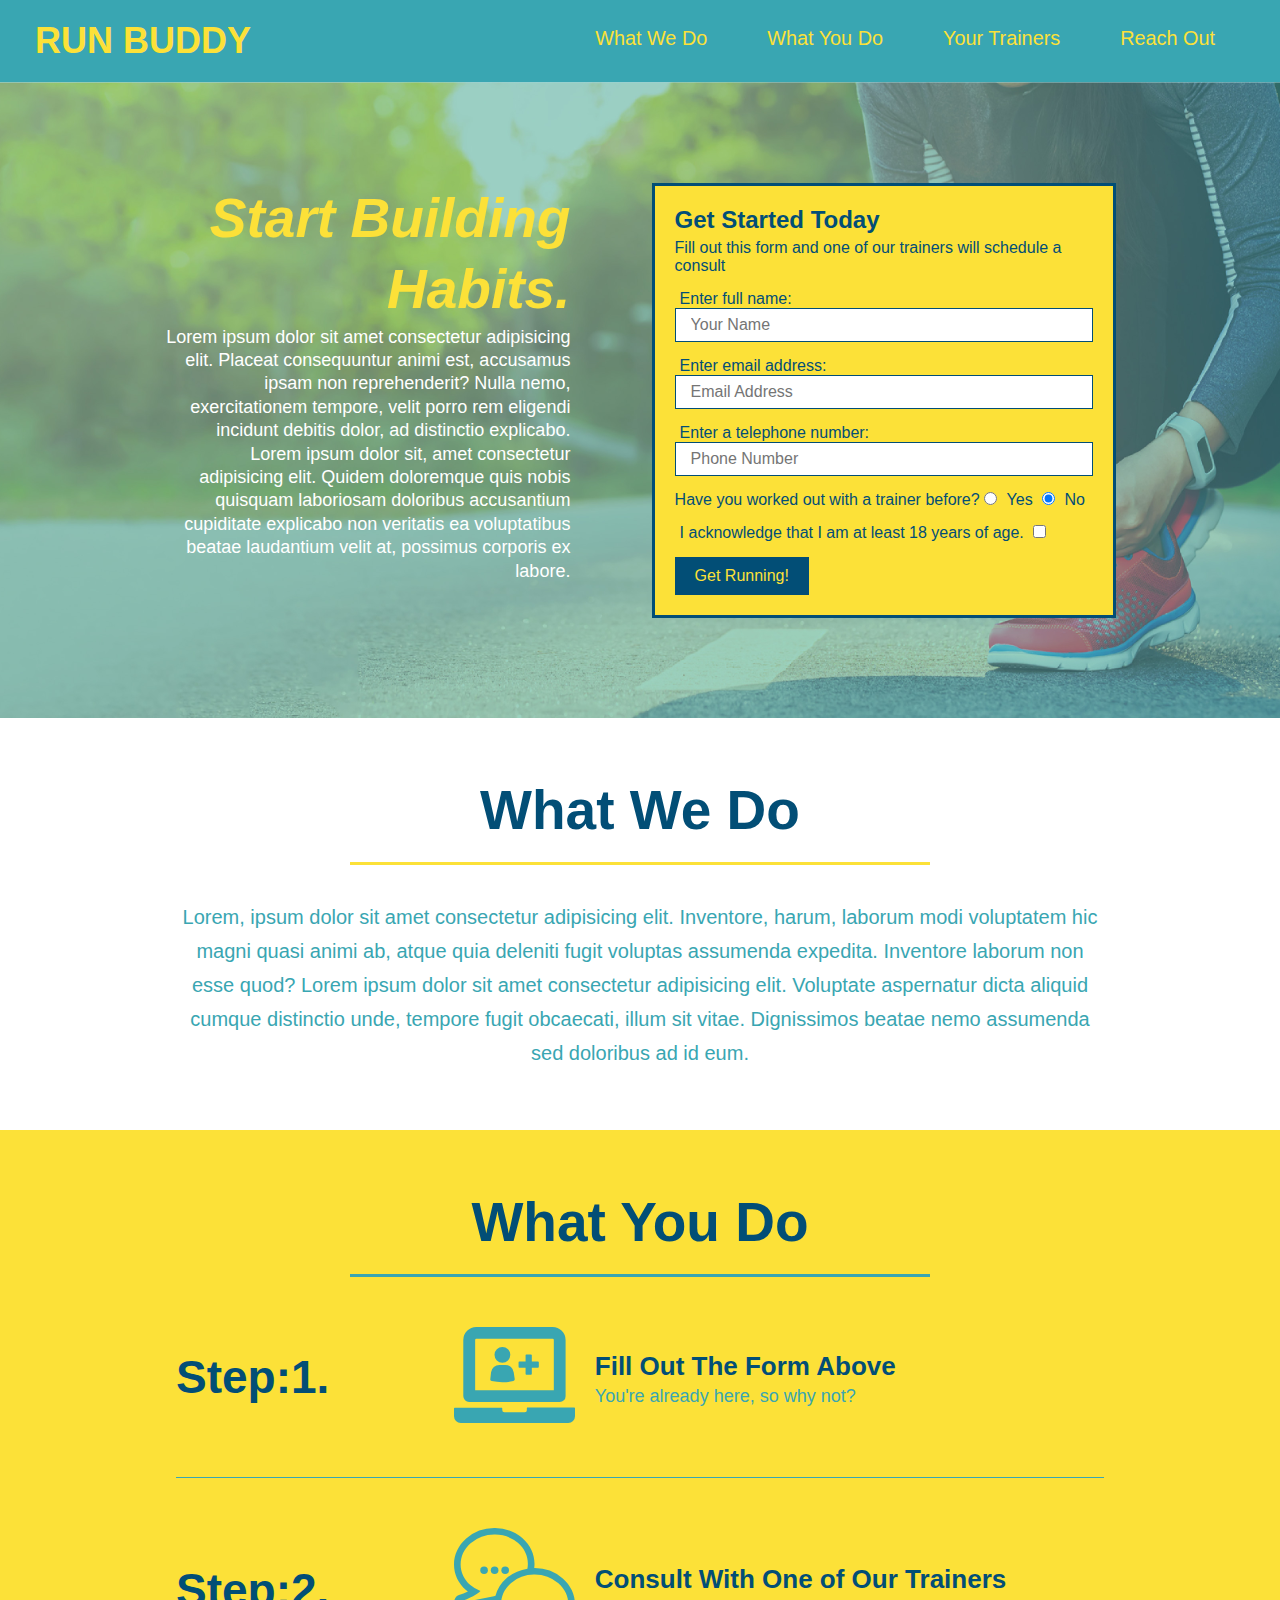
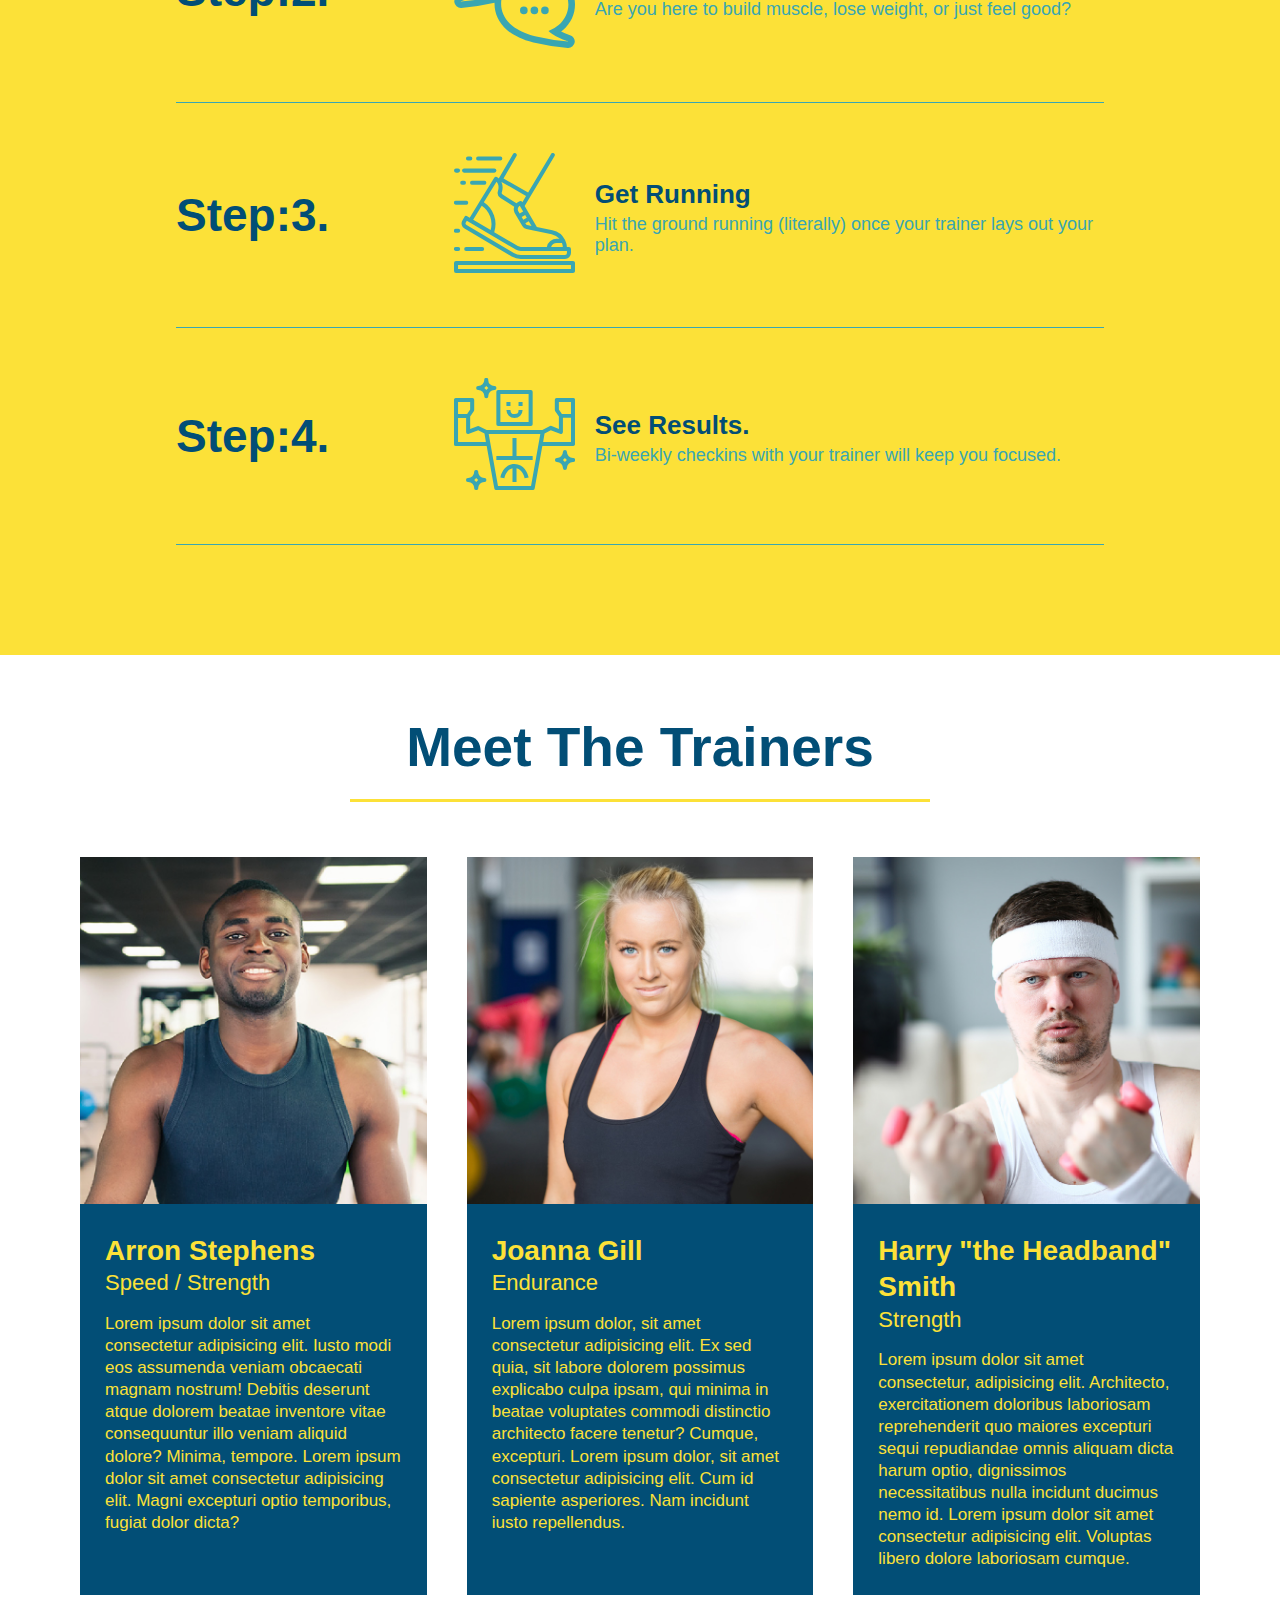
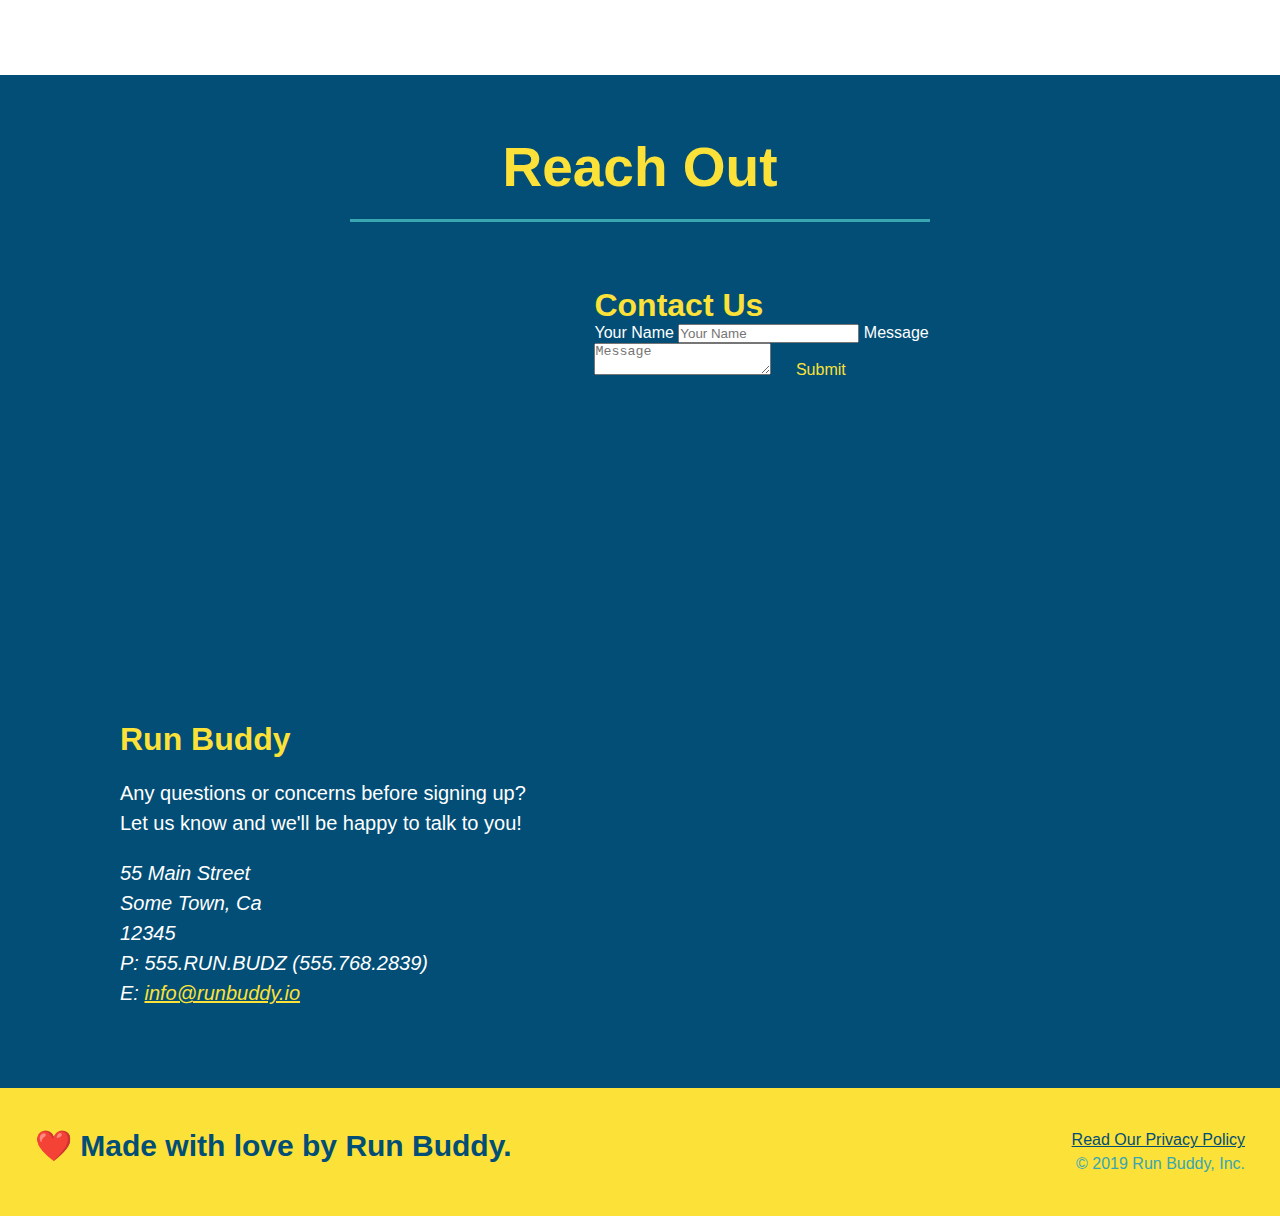
==== index.html @ 08db7b79 "added flexbox to trainers" ====
<!DOCTYPE html>
<html lang= "en">
    <head>
        <meta charset="UTF-8" />
        <title>Run Buddy</title>
        <link rel="stylesheet" href="./assets/css/style.css" />
    </head>
    <body>
        <!-- navigation -->
        <header>
            <h1>
                <!-- I had a / in the href below but it kept trying to access my windows C drive. Removing / stopped this behavior. Why? -->
                <a href="./">RUN BUDDY</a>
            </h1>
            <nav>
            <!--- Unordered list element-->
                <ul>
                <!-- List item element-->
                    <li>
                    <!-- Anchor element-->
                        <a href="#what-we-do">What We Do</a>
                    </li>
                    <li>
                        <a href="#what-you-do">What You Do</a>
                    </li>
                    <li>
                        <a href="#your-trainers">Your Trainers</a>
                    </li>
                    <li>
                        <a href="#reach-out">Reach Out</a>
                    </li>
                </ul>
            </nav>
        </header>
        
        <!-- hero/jumbotron -->
        <section class="hero">
            <div class="hero-cta">
                <h2>Start Building Habits.</h2>
                <p>
                    Lorem ipsum dolor sit amet consectetur adipisicing elit. Placeat consequuntur animi est, accusamus ipsam non reprehenderit? Nulla nemo, exercitationem tempore, velit porro rem eligendi incidunt debitis dolor, ad distinctio explicabo.
                    Lorem ipsum dolor sit, amet consectetur adipisicing elit. Quidem doloremque quis nobis quisquam laboriosam doloribus accusantium cupiditate explicabo non veritatis ea voluptatibus beatae laudantium velit at, possimus corporis ex labore.
                </p>
            </div>

            <div class="hero-form">
                <h3>Get Started Today</h3>
                <p>Fill out this form and one of our trainers will schedule a consult</p>
                <!--Add form element-->
                <form>
                    <label for="name">Enter full name:</label>
                    <input class="form-input" type="text" placeholder="Your Name" name="name" id="name" />
                    <label for="email">Enter email address:</label>
                    <input class="form-input" type="email" placeholder="Email Address" name="email" id="email" />
                    <label type="phone">Enter a telephone number:</label>
                    <input class="form-input" type="tel" placeholder="Phone Number" name="phone" id="phone" />
                    <p>
                        Have you worked out with a trainer before?
                        <input type="radio" id="trainer-yes" name="trainer-confirm" value="trainer-yes" />
                        <label for="trainer-yes">Yes</label>
                        <input type="radio" id="trainer-no" name="trainer-confirm" value="trainer-no" checked/>
                        <label for="trainer-no">No</label>
                    </p>
                    <p>
                        <label for="checkbox">
                        I acknowledge that I am at least 18 years of age.
                        </label>
                        <input type="checkbox" id="checkbox" name="age-confirm" />
                    </p>
                    <button type="submit">
                        Get Running!
                    </button>
                </form>
            </div>
        </section>

        <!-- "what we do" section -->
        <section id="what-we-do" class="intro">
            <div>
                <h2 class="section-title primary-border">What We Do</h2>
            </div>
            <div class="flex-row">
                <p>
                    Lorem, ipsum dolor sit amet consectetur adipisicing elit. Inventore, harum, laborum modi voluptatem hic magni quasi animi ab, atque quia deleniti fugit voluptas assumenda expedita. Inventore laborum non esse quod? Lorem ipsum dolor sit amet consectetur adipisicing elit. Voluptate aspernatur dicta aliquid cumque distinctio unde, tempore fugit obcaecati, illum sit vitae. Dignissimos beatae nemo assumenda sed doloribus ad id eum.
                </p>
            </div>
        </section>
        
        <!-- "what you do" section -->
        <section id="what-you-do" class="steps">
            <div>
                <h2 class="section-title secondary-border">What You Do</h2>
            </div>           
            <div class="step">
                <h3>Step:1.</h3>
                <div class="step-info">
                    <div class="step-img">
                        <img src="./assets/images/step-1.svg" alt="" />
                    </div>
                    <div class="step-text">
                        <h4>Fill Out The Form Above</h4>
                        <p>You're already here, so why not?</p>
                    </div>
                </div>
            </div>

            <div class="step">
                <h3>Step:2.</h3>
                <div class="step-info">
                    <div class="step-img">
                        <img src="./assets/images/step-2.svg" alt="" />
                    </div>
                    <div class="step-text">
                        <h4>Consult With One of Our Trainers</h4>
                        <p>Are you here to build muscle, lose weight, or just feel good?</p>
                    </div>
                </div>
            </div>

            <div class="step">
                <h3>Step:3.</h3>
                <div class="step-info">
                    <div class="step-img">
                        <img src="./assets/images/step-3.svg" alt="" />
                    </div>
                    <div class="step-text">
                        <h4>Get Running</h4>
                        <p>Hit the ground running (literally) once your trainer lays out your plan.</p>
                    </div>
                </div>
            </div>
      
            <div class="step">
                <h3>Step:4.</h3>
                <div class="step-info">
                    <div class="step-img">
                        <img src="./assets/images/step-4.svg" alt="" />
                    </div>
                    <div class="step-text">
                        <h4>See Results.</h4>
                        <p>Bi-weekly checkins with your trainer will keep you focused.</p>
                    </div>
                </div>
            </div>
        </section>
        
        <!-- "meet the trainers" section -->
        <section id="your-trainers" >
            <div> 
                <h2 class="section-title primary-border">Meet The Trainers</h2>
            </div>
            <div class="trainers">
                <article class="trainer">
                    <img src="./assets/images/trainer-1.jpg" alt="Arron Stephens in his workout clothes. ready to pump iron" />
                    <div class="trainer-bio">
                        <h3 class="trainer-name">Arron Stephens</h3>
                        <h4 class="trainer-role">Speed / Strength</h4>
                        <p>
                            Lorem ipsum dolor sit amet consectetur adipisicing elit. Iusto modi eos assumenda veniam obcaecati magnam nostrum! Debitis deserunt atque dolorem beatae inventore vitae consequuntur illo veniam aliquid dolore? Minima, tempore. Lorem ipsum dolor sit amet consectetur adipisicing elit. Magni excepturi optio temporibus, fugiat dolor dicta?
                        </p>
                    </div>
                </article>
            
                <article class="trainer">
                    <img src= "./assets/images/trainer-2.jpg" alt="Joanna Gill cooling off after a workout." />
                    <div class="trainer-bio">
                        <h3 class="trainer-name">Joanna Gill</h3>
                        <h4 class="trainer-role">Endurance</h4>
                        <p>
                            Lorem ipsum dolor, sit amet consectetur adipisicing elit. Ex sed quia, sit labore dolorem possimus explicabo culpa ipsam, qui minima in beatae voluptates commodi distinctio architecto facere tenetur? Cumque, excepturi. Lorem ipsum dolor, sit amet consectetur adipisicing elit. Cum id sapiente asperiores. Nam incidunt iusto repellendus.
                        </p>             
                    </div>
                </article>

                <article class="trainer">
                    <img src="./assets/images/trainer-3.jpg" alt="Harry Smith wearing a headband and lifting comically small pink weights." />
                    <div class="trainer-bio">
                        <h3 class="trainer-name">Harry "the Headband" Smith</h3>
                        <h4 class="trainer-role">Strength</h4>
                        <p>
                            Lorem ipsum dolor sit amet consectetur, adipisicing elit. Architecto, exercitationem doloribus laboriosam reprehenderit quo maiores excepturi sequi repudiandae omnis aliquam dicta harum optio, dignissimos necessitatibus nulla incidunt ducimus nemo id. Lorem ipsum dolor sit amet consectetur adipisicing elit. Voluptas libero dolore laboriosam cumque.
                        </p>
                    </div>
                </article>
            </div>    
        </section>

        <!-- "reach out" section -->
        <section id="reach-out" class="contact">
            <div>
                <h2 class="section-title secondary-border">Reach Out</h2>
            </div>
            <div class="contact-info">
                <div>
                    <iframe 
                    src="https://www.google.com/maps/embed?pb=!1m18!1m12!1m3!1d3592.0976687728817!2d-111.89330320454968!3d41.736127541942!2m3!1f0!2f0!3f0!3m2!1i1024!2i768!4f13.1!3m3!1m2!1s0x87548731c8ba3a3d%3A0x52655512a7832702!2sCache%20Humane%20Society!5e0!3m2!1sen!2sus!4v1588255339265!5m2!1sen!2sus" 
                    frameborder="0" 
                    style="border:0;" 
                    allowfullscreen="" 
                    aria-hidden="false" 
                    tabindex="0"
                    >
                    </iframe>
                </div>
                <div class="contact-form">
                    <h3>Contact Us</h3>
                    <form>
                        <label for="contact-name">Your Name</label>
                        <input type="text" id="contact-name" placeholder="Your Name" />

                        <!--TUse a textarea instead of input for large text input fields.-->
                        <label for="contact-message">Message</label>
                        <textarea id="contact-message" placeholder="Message"></textarea>

                        <button type="submit">Submit</button>
                    </form>
                </div>
                <div>
                    <h3>Run Buddy</h3>
                    <p>
                        Any questions or concerns before signing up? 
                    <br />
                        Let us know and we'll be happy to talk to you!
                    </p>
                    <address>
                        55 Main Street <br/>
                        Some Town, Ca <br/>
                        12345 <br/>
                        P: 555.RUN.BUDZ (555.768.2839) <br/>
                        E: <a href="mailto:info@runbuddy.io">info@runbuddy.io</a>
                    </address>
                </div> 
            </div>
        </section>
         
        <!-- footer-->
        <footer>
            <h2>❤️ Made with love by Run Buddy.</h2>
            <div>
                <a href="./privacy-policy.html">Read Our Privacy Policy</a><br />
                &copy; 2019 Run Buddy, Inc.
            </div>
        </footer>
    
    </body>
</html>
---- assets/css/style.css ----
/* *=universal selector. It affects all elements on the page */
* {
    margin: 0;
    padding: 0;
    box-sizing: border-box;
}

body {
    color: #39a6b2;
    font-family: Helvetica, Arial, sans-serif;
  }

/* apply styles to <header>*/
/*21 & 33 were replaced by 18-20 to create a flexbox.*/
  header {
    padding: 20px 35px;
    background-color: #39a6b2;
    display: flex;
    justify-content: space-between;
    flex-wrap: wrap;
}

/*removed display:inline from here*/
header h1 {
    font-weight: bold;
    font-size: 36px;
    color: #fce138;
    margin:0; 
}

header a {
    text-decoration: none;
    color: #fce138;
}
/*removed float:right from here*/
header nav {
    margin: 7px 0;
}

/* Another flex box*/
header nav ul {
    display: flex;
    flex-wrap: wrap;
    justify-content: space-between;
    align-items: center;
    list-style: none;
}

header nav ul li a {
    margin: 0 30px;
    font-weight: lighter;
    font-size: 1.55vw;
}

footer {
    background: #fce138;
    width: 100%;
    padding: 40px 35px;
    display: flex;
    justify-content: space-between;
    flex-wrap: wrap;
}

footer h2 {
    
    color: #024e76;
    font-size: 30px;
    margin: 0;
}

footer div {
    
    line-height: 1.5;
    text-align: right;
}

footer a {
    color: #024e76;
}

section {
    padding: 60px;
}

/* Hero Style Start */
.hero {
    background-image: url("../images/hero-bg.jpg");
    background-size: cover;
    background-position: center;
    display: flex;
    justify-content: center;
    flex-wrap: wrap;
}

/* Hero Style End */
.hero-form {
    background-color: #fce138;
    color: #024e76;
    padding: 20px;
    border: solid 3px #024e76;
    width: 40%;
    margin: 3.5%;   
}

.hero-cta {
    width: 35%;
    text-align: right;
    margin: 3.5%;
    color: #fff;
    font-size: 18px;
    line-height: 1.3;
}
.hero-cta h2 {
    font-style: italic;
    font-size: 55px;
    color: #fce138;
}

.hero-form h3 {
    font-size: 24px;
    margin: 0;
}

.hero-form p {
    margin:5px 0 15px 0;
}

.form-input {
    font-size:16px;
    border: 1px solid #024e76;
    display: block;
    padding: 7px 15px;
    color: #024e76;
    width: 100%;
    margin-bottom: 15px;
}

.hero-form label {
    margin: 0 5px;
}

button {
    background-color: #024e76;
    color:#fce138;
    border: none;
    font-size: 16px;
    padding: 10px 20px;
}

.intro h2 {
    font-size: 55px;
    color: #024e76;
    margin-bottom: 35px;
    padding: 0 100px 20px 100px;
    border-bottom: 3px solid;
    border-color:#fce138;
}

.intro p {
    line-height: 1.7;
    color: #39a6b2;
    width: 80%;
    font-size: 20px;
}

.intro p {
    /* this gives top & bottom margins of 0 and auto lets the browser calculate the margins for us */
    margin: 0 auto;
    text-align: center;
}

.steps {
    background-color:#fce138;
    }

.section-title {
    font-size: 55px;
    color: #024e76;
    border-bottom: 3px solid;
    padding-bottom: 20px;
    text-align: center;
    margin: 0 auto 35px auto;
    width: 50%;
}

.primary-border {
    border-color: #fce138;
}

.secondary-border {
    border-color: #39a6b2;
}

.steps {
    margin-bottom: 80 px;
}

.step {
    margin: 50px auto;
    padding-bottom: 50px;
    width: 80%;
    border-bottom: 1px solid #39a6b2;
    display: flex;
    flex-wrap: wrap;
    align-items: center;
    justify-content: space-between;
}

.step-info {
    flex: 2 70%;
    display: flex;
    flex-wrap: wrap;
    align-items: center;
}

.step-img {
    flex: 1 12%;
    margin-right: 20px;
}

.step-img img {
    max-width: 100%;
}

.step-text {
    flex: 12;
}
.step h3 {
    color: #024e76;
    font-size: 46px;
    flex: 1 30%;
}

.step-text p {
    color: #39a6b2;
    font-size: 18px;
}

.step-text h4 {
    font-size: 26px;
    line-height: 1.5;
    color: #024e76;
}

.trainers {
    width: 100%;
    margin: 0 auto;
    display: flex;
    flex-wrap: wrap;
    justify-content: space-around; 
}

.trainer {
    margin: 20px;
    background: #024e76;
    color: #fce138;
    flex: 1;
    
}

.trainer img {
    width: 100%;
}

.trainer-bio {
    padding: 25px;
    line-height: 1.3;
}

.text-left {
    text-align: left;
}

.text-right {
    text-align:right;
}

.flex-row {
    display: flex;
}

.trainer-bio h3 {
    font-size:28px;
}

.trainer-bio h4 {
    font-weight: lighter;
    font-size: 22px;
    margin-bottom: 15px;
}

.trainer-bio p {
    font-size: 17px;
    
}

.contact {
    
    background-color: #024e76;
}

.contact h2 {
    color: #fce138;
}

.contact-info iframe {
    width: 400px;
    height: 400px;
}

.contact-info div {
    width: 410px;
    display: inline-block;
    vertical-align: top;
    text-align: left;
    margin: 30px 0 0 60px;
    color: white;
}

.contact-info h3 {
    color: #fce138;
    font-size: 32px;
}

.contact-info address, .contact-info p {
    line-height: 1.5;
    font-size: 20px;
    margin: 20px 0;
    font-size: normal;

}
.contact-info a {
    color: #fce138;
}
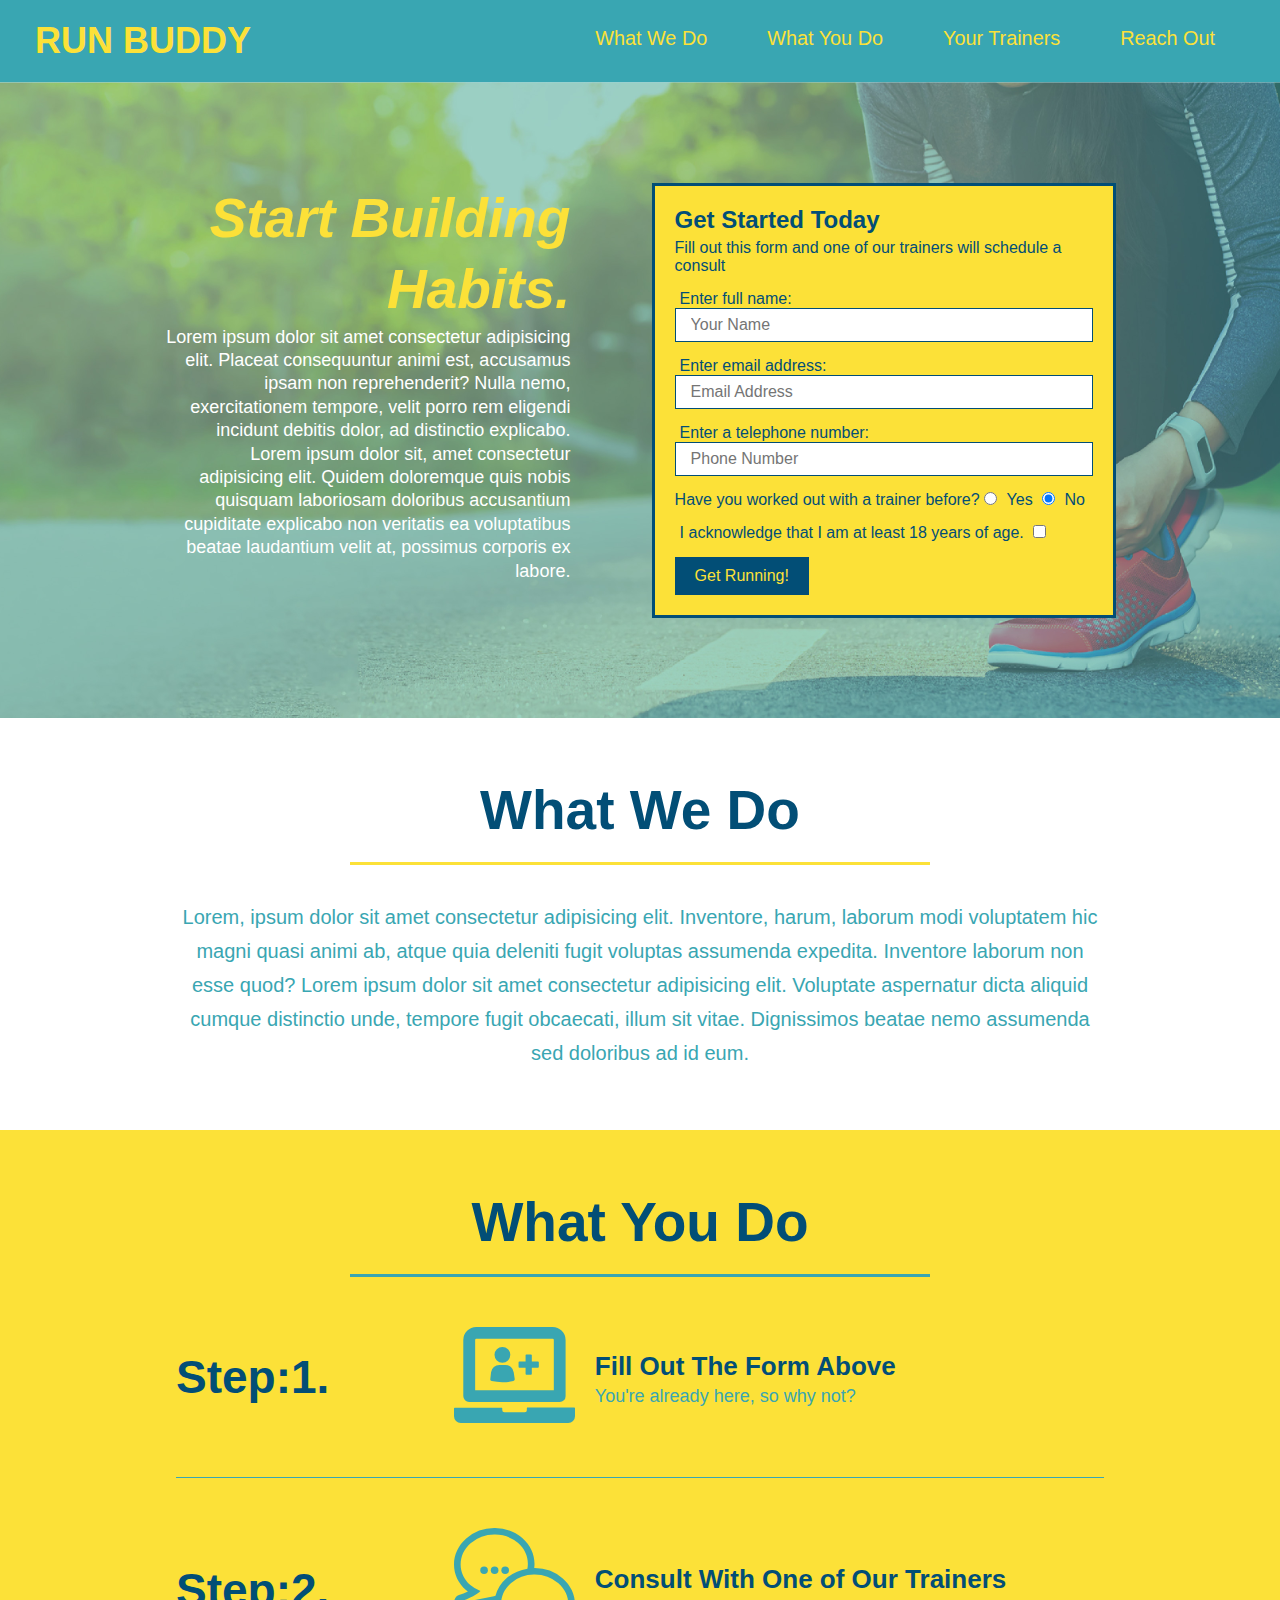
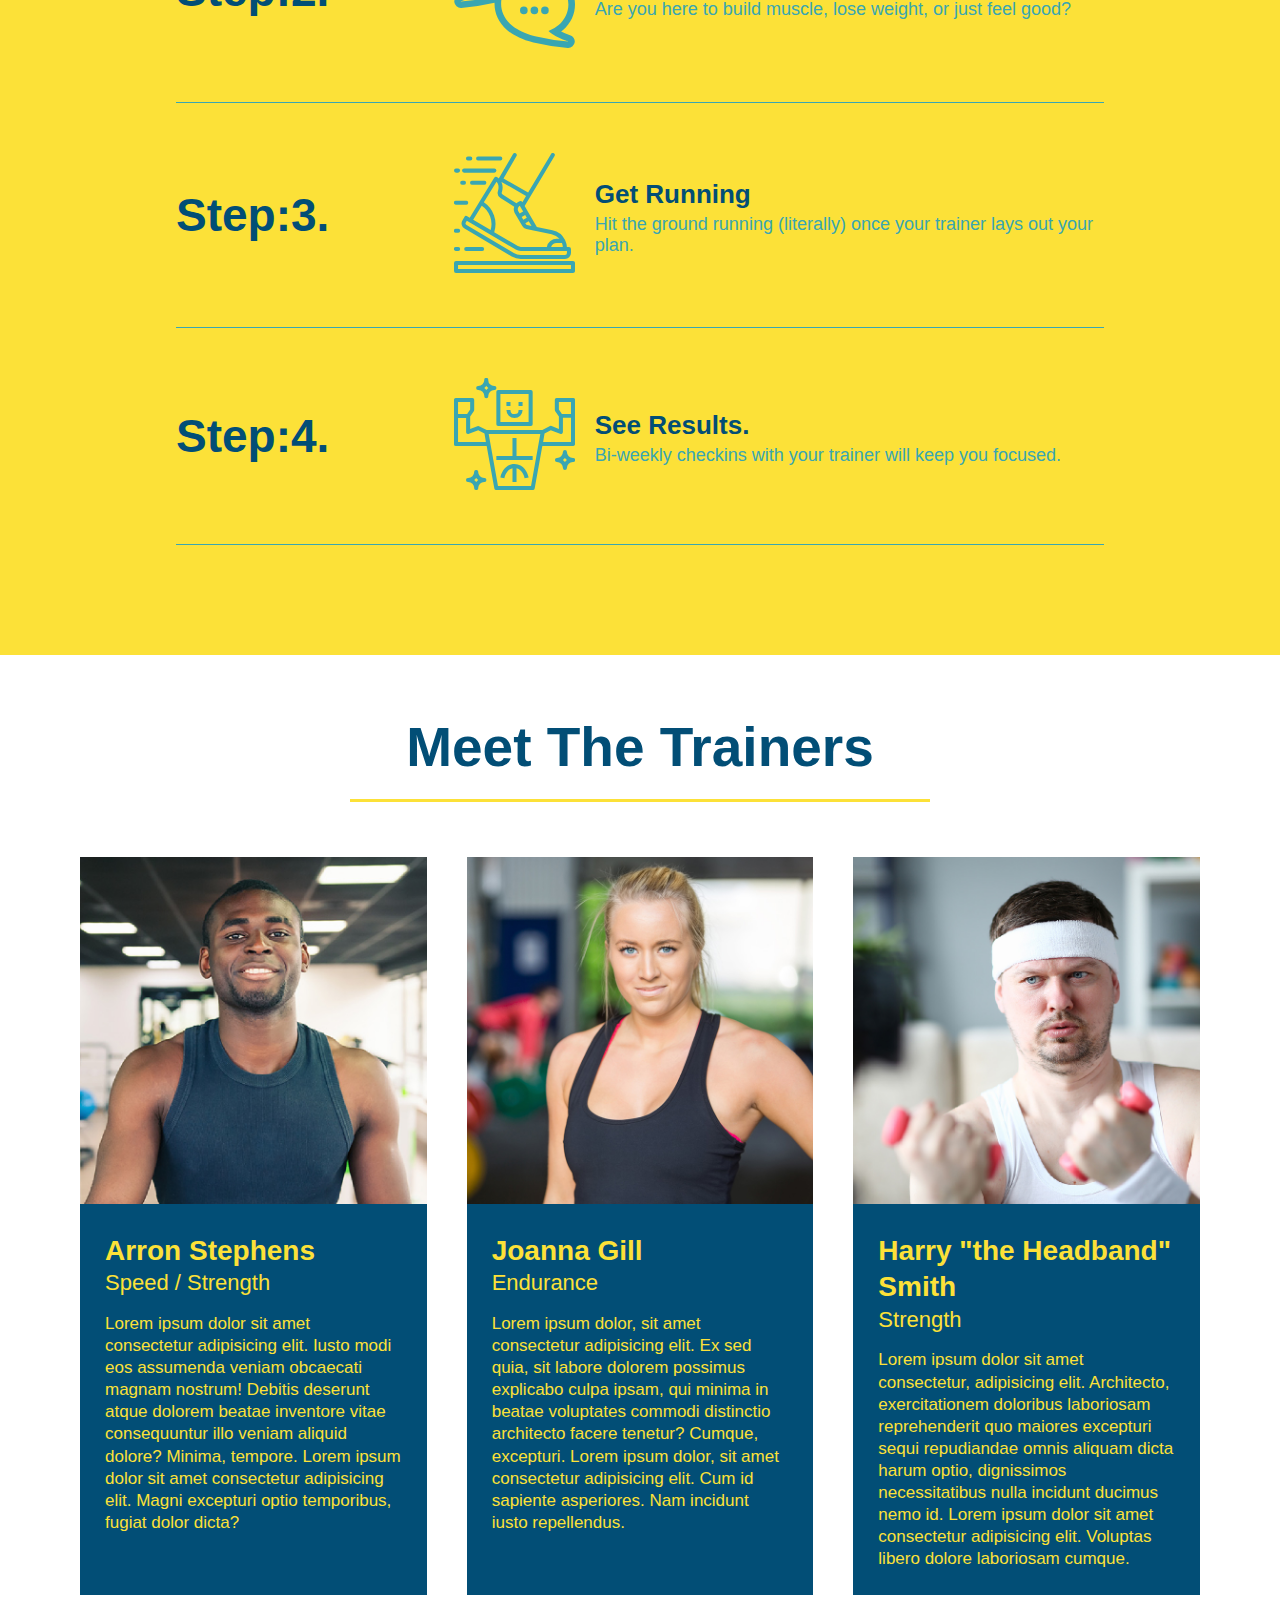
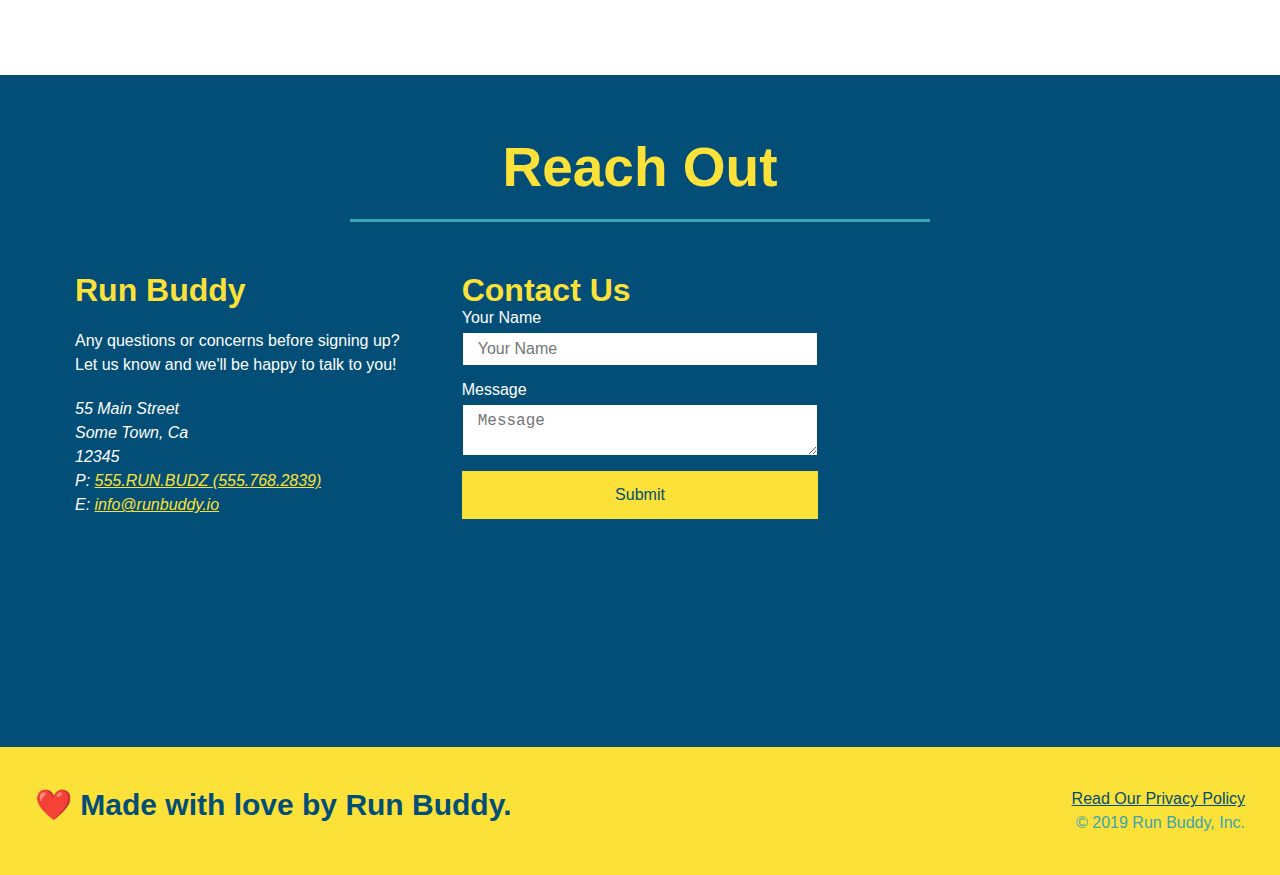
==== commit 65245dbc: "added flexbox to contact" ====
--- a/index.html
+++ b/index.html
@@ -192,44 +192,48 @@
             </div>
             <div class="contact-info">
                 <div>
-                    <iframe 
-                    src="https://www.google.com/maps/embed?pb=!1m18!1m12!1m3!1d3592.0976687728817!2d-111.89330320454968!3d41.736127541942!2m3!1f0!2f0!3f0!3m2!1i1024!2i768!4f13.1!3m3!1m2!1s0x87548731c8ba3a3d%3A0x52655512a7832702!2sCache%20Humane%20Society!5e0!3m2!1sen!2sus!4v1588255339265!5m2!1sen!2sus" 
-                    frameborder="0" 
-                    style="border:0;" 
-                    allowfullscreen="" 
-                    aria-hidden="false" 
-                    tabindex="0"
-                    >
-                    </iframe>
-                </div>
-                <div class="contact-form">
-                    <h3>Contact Us</h3>
-                    <form>
-                        <label for="contact-name">Your Name</label>
-                        <input type="text" id="contact-name" placeholder="Your Name" />
-
-                        <!--TUse a textarea instead of input for large text input fields.-->
-                        <label for="contact-message">Message</label>
-                        <textarea id="contact-message" placeholder="Message"></textarea>
-
-                        <button type="submit">Submit</button>
-                    </form>
-                </div>
-                <div>
                     <h3>Run Buddy</h3>
                     <p>
                         Any questions or concerns before signing up? 
                     <br />
                         Let us know and we'll be happy to talk to you!
                     </p>
+
                     <address>
                         55 Main Street <br/>
                         Some Town, Ca <br/>
                         12345 <br/>
-                        P: 555.RUN.BUDZ (555.768.2839) <br/>
+                        P: <a href="tel:555.786.2839">555.RUN.BUDZ (555.768.2839) </a><br/>
                         E: <a href="mailto:info@runbuddy.io">info@runbuddy.io</a>
                     </address>
-                </div> 
+
+                </div>
+
+                <div class="contact-form">
+                    <h3>Contact Us</h3>
+                    <form>
+                        <label for="contact-name">Your Name</label>
+                        <input type="text" id="contact-name" placeholder="Your Name" />
+
+                        <!--Use a textarea instead of input for large text input fields.-->
+                        <label for="contact-message">Message</label>
+                        <textarea id="contact-message" placeholder="Message"></textarea>
+
+                        <button type="submit">Submit</button>
+                    </form>
+                </div>
+                 
+                
+                <iframe 
+                src="https://www.google.com/maps/embed?pb=!1m18!1m12!1m3!1d3592.0976687728817!2d-111.89330320454968!3d41.736127541942!2m3!1f0!2f0!3f0!3m2!1i1024!2i768!4f13.1!3m3!1m2!1s0x87548731c8ba3a3d%3A0x52655512a7832702!2sCache%20Humane%20Society!5e0!3m2!1sen!2sus!4v1588255339265!5m2!1sen!2sus" 
+                frameborder="0" 
+                style="border:0;" 
+                allowfullscreen="" 
+                aria-hidden="false" 
+                tabindex="0"
+                >
+                </iframe>
+                
             </div>
         </section>
          
--- a/assets/css/style.css
+++ b/assets/css/style.css
@@ -291,11 +291,9 @@
 
 .trainer-bio p {
     font-size: 17px;
-    
 }
 
 .contact {
-    
     background-color: #024e76;
 }
 
@@ -303,17 +301,21 @@
     color: #fce138;
 }
 
+.contact-info {
+    display: flex;
+    justify-content: space-between;
+    flex-wrap: wrap;
+}
+
+.contact-info > * {
+    flex: 1;
+    margin: 15px;
+}
 .contact-info iframe {
-    width: 400px;
     height: 400px;
 }
 
 .contact-info div {
-    width: 410px;
-    display: inline-block;
-    vertical-align: top;
-    text-align: left;
-    margin: 30px 0 0 60px;
     color: white;
 }
 
@@ -324,10 +326,30 @@
 
 .contact-info address, .contact-info p {
     line-height: 1.5;
-    font-size: 20px;
+    font-size: 16px;
     margin: 20px 0;
     font-size: normal;
-
+}
+
+.contact-form input, .contact-form textarea {
+    border: 1px solid #024e76;
+    display: block; 
+    padding: 7px 15px;
+    font-size: 16px;
+    color: #024e76;
+    width: 100%;
+    margin-bottom: 15px;
+    margin-top: 5px;
+}
+
+.contact-form button {
+    width: 100%;
+    border: none;
+    background: #fce138;
+    color: #024e76;
+    text-align: center;
+    padding: 15px 0;
+    font-size: 16px;
 }
 .contact-info a {
     color: #fce138;
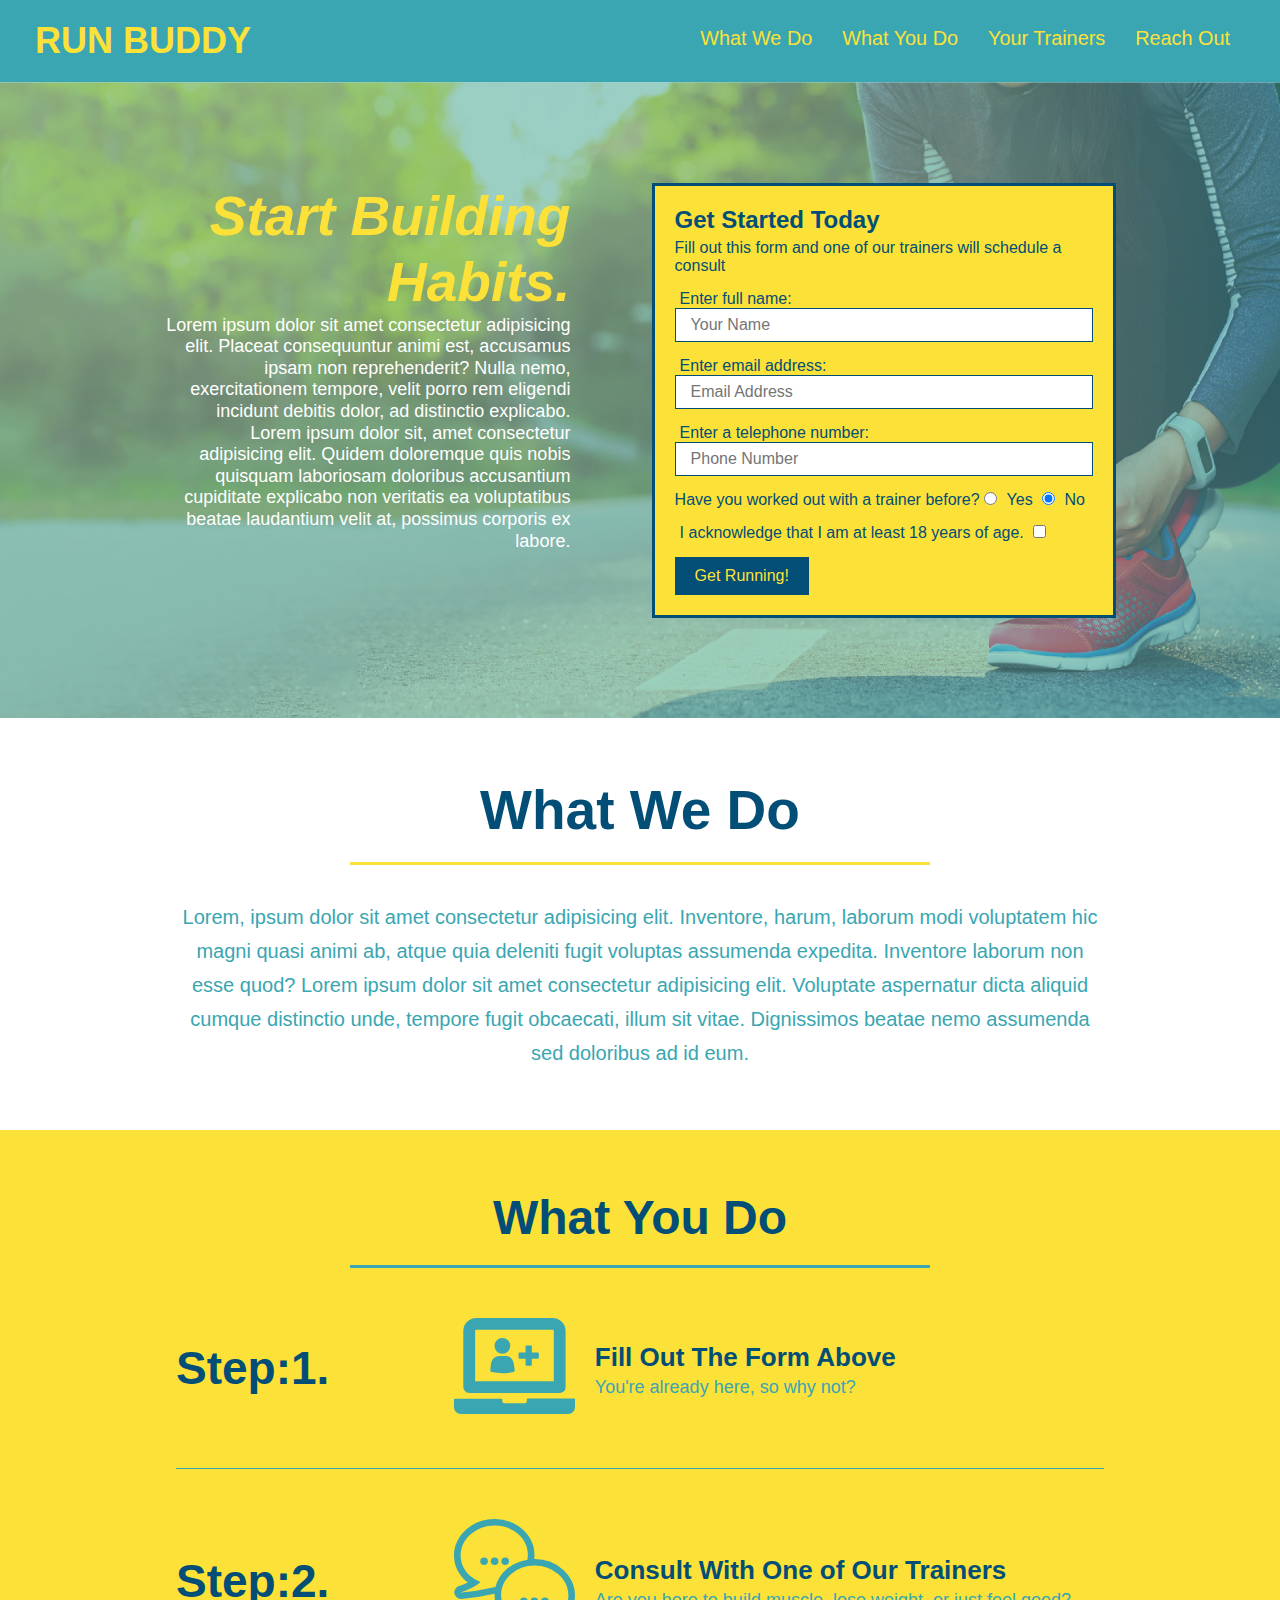
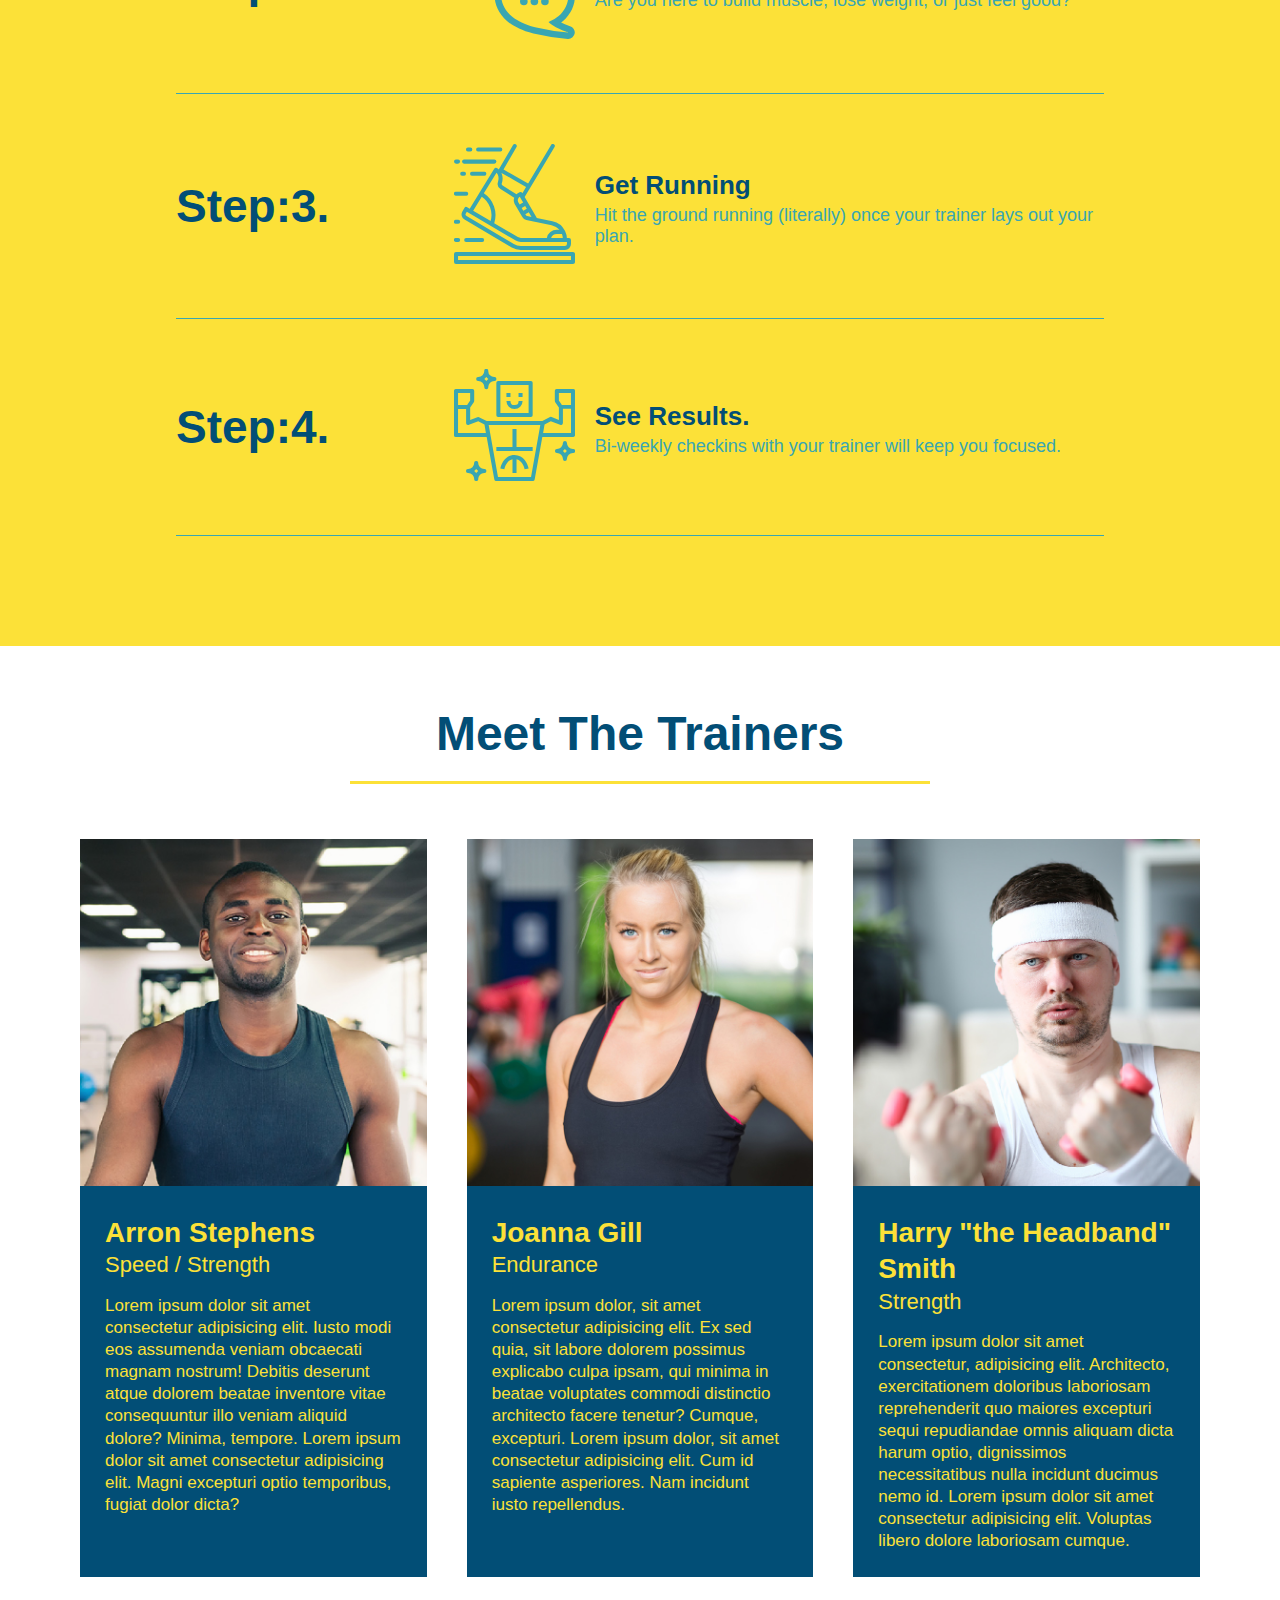
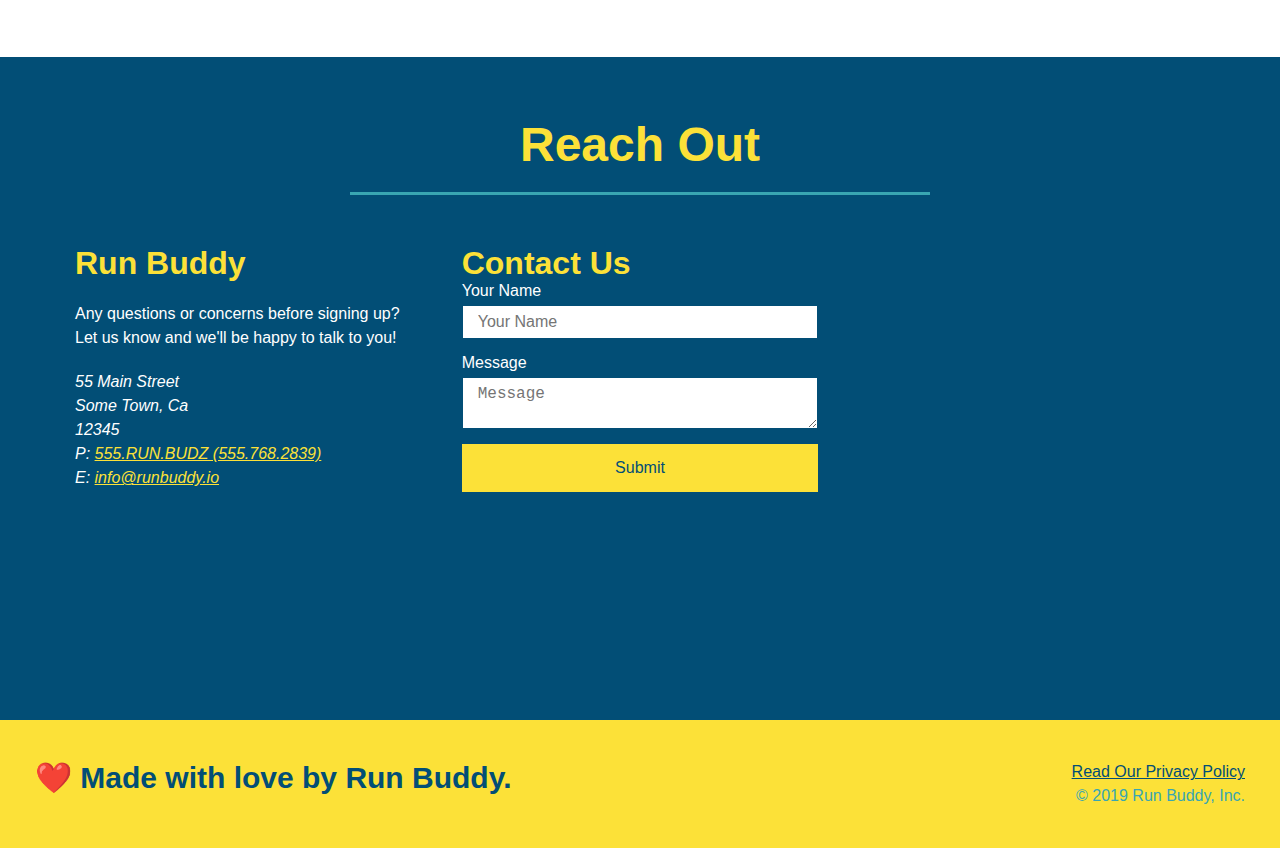
==== commit 6a6d39c9: "added basic media queries" ====
--- a/index.html
+++ b/index.html
@@ -2,6 +2,7 @@
 <html lang= "en">
     <head>
         <meta charset="UTF-8" />
+        <meta name="viewport" content="width=device-width, initial-scale=1.0" />
         <title>Run Buddy</title>
         <link rel="stylesheet" href="./assets/css/style.css" />
     </head>
--- a/assets/css/style.css
+++ b/assets/css/style.css
@@ -47,7 +47,7 @@
 }
 
 header nav ul li a {
-    margin: 0 30px;
+    padding: 10px 15px;
     font-weight: lighter;
     font-size: 1.55vw;
 }
@@ -90,6 +90,7 @@
     display: flex;
     justify-content: center;
     flex-wrap: wrap;
+    align-items: flex-start;
 }
 
 /* Hero Style End */
@@ -108,7 +109,7 @@
     margin: 3.5%;
     color: #fff;
     font-size: 18px;
-    line-height: 1.3;
+    line-height: 1.2;
 }
 .hero-cta h2 {
     font-style: italic;
@@ -174,7 +175,7 @@
     }
 
 .section-title {
-    font-size: 55px;
+    font-size: 48px;
     color: #024e76;
     border-bottom: 3px solid;
     padding-bottom: 20px;
@@ -355,3 +356,16 @@
     color: #fce138;
 }
 
+/* MEDIA QUERY FOR SMALLER DESKTOP SCREENS AND SMALLER */
+@media screen and (max-width: 980px) {
+
+}
+
+/* MEDIA QUERY FOR TABLETS AND SMALLER */
+@media screen and (max-width: 768px) {
+
+}
+
+@media screen and (max-width: 575px) {
+  
+}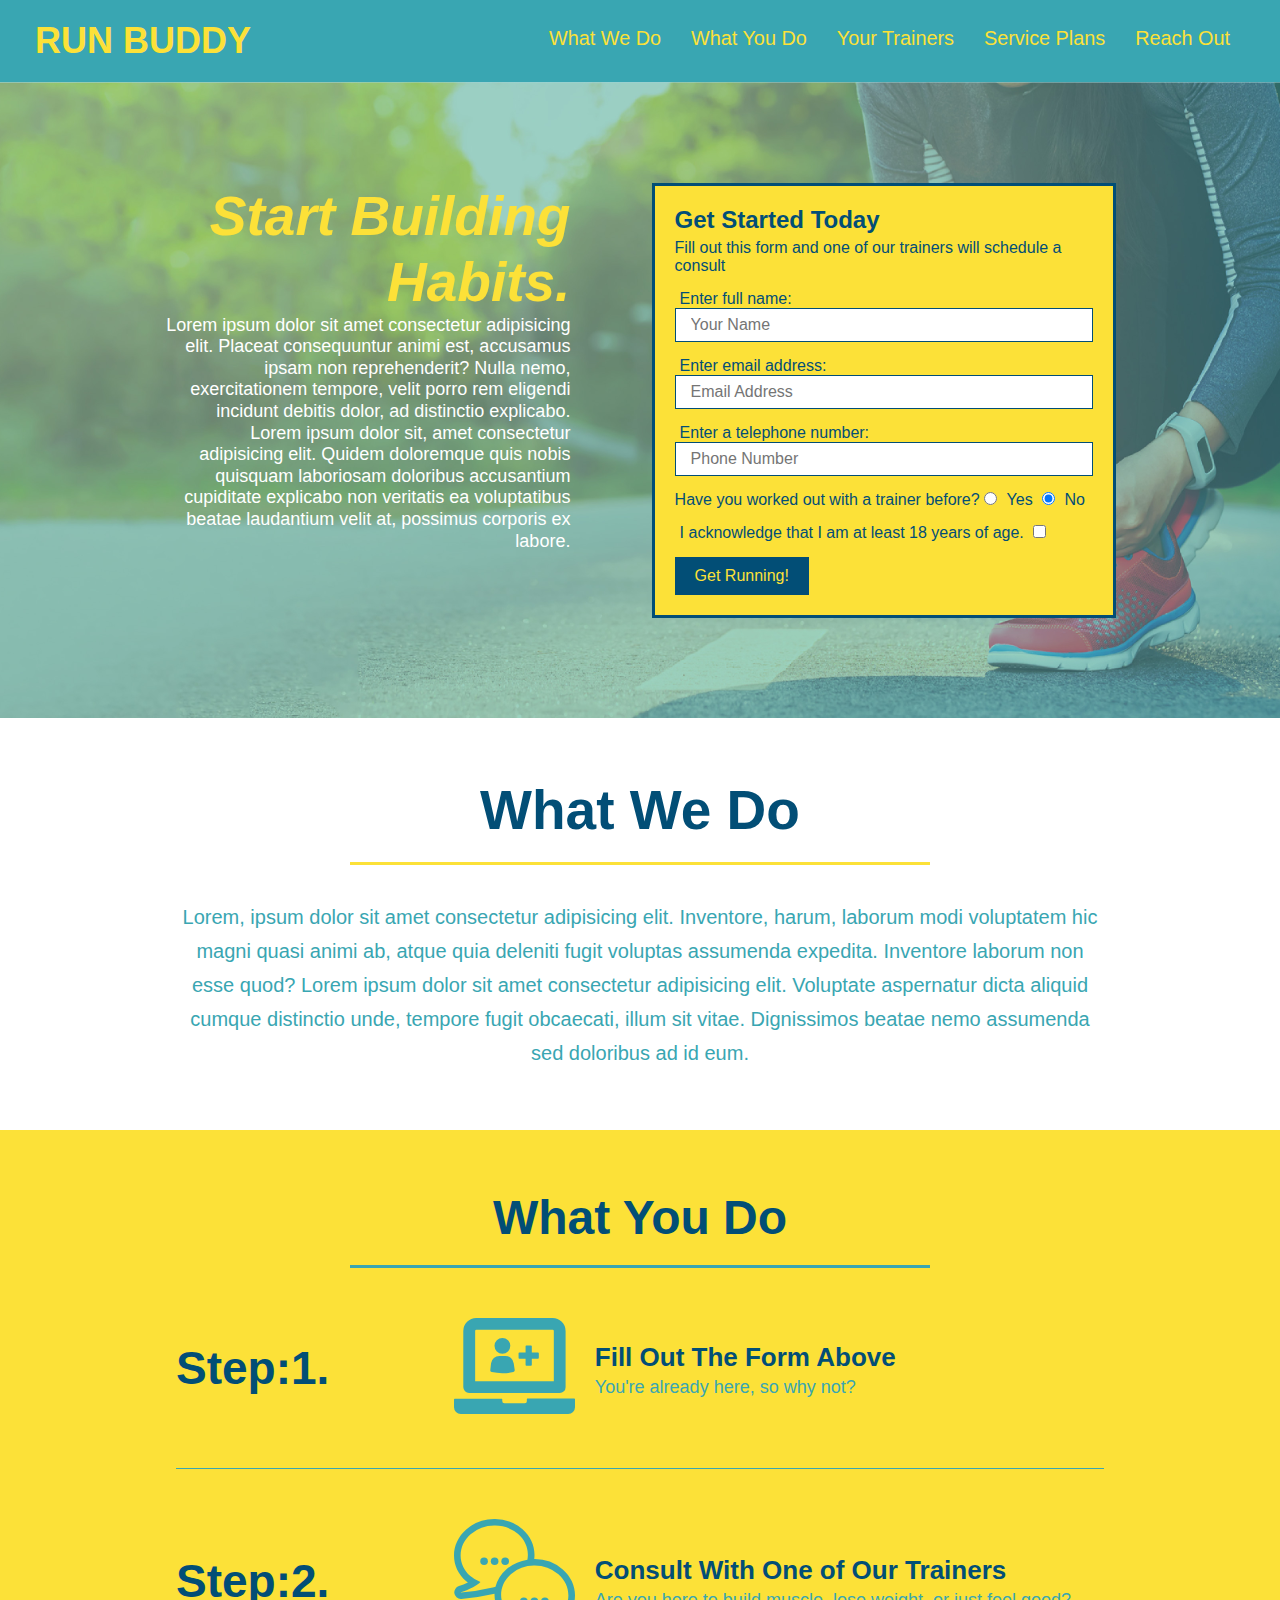
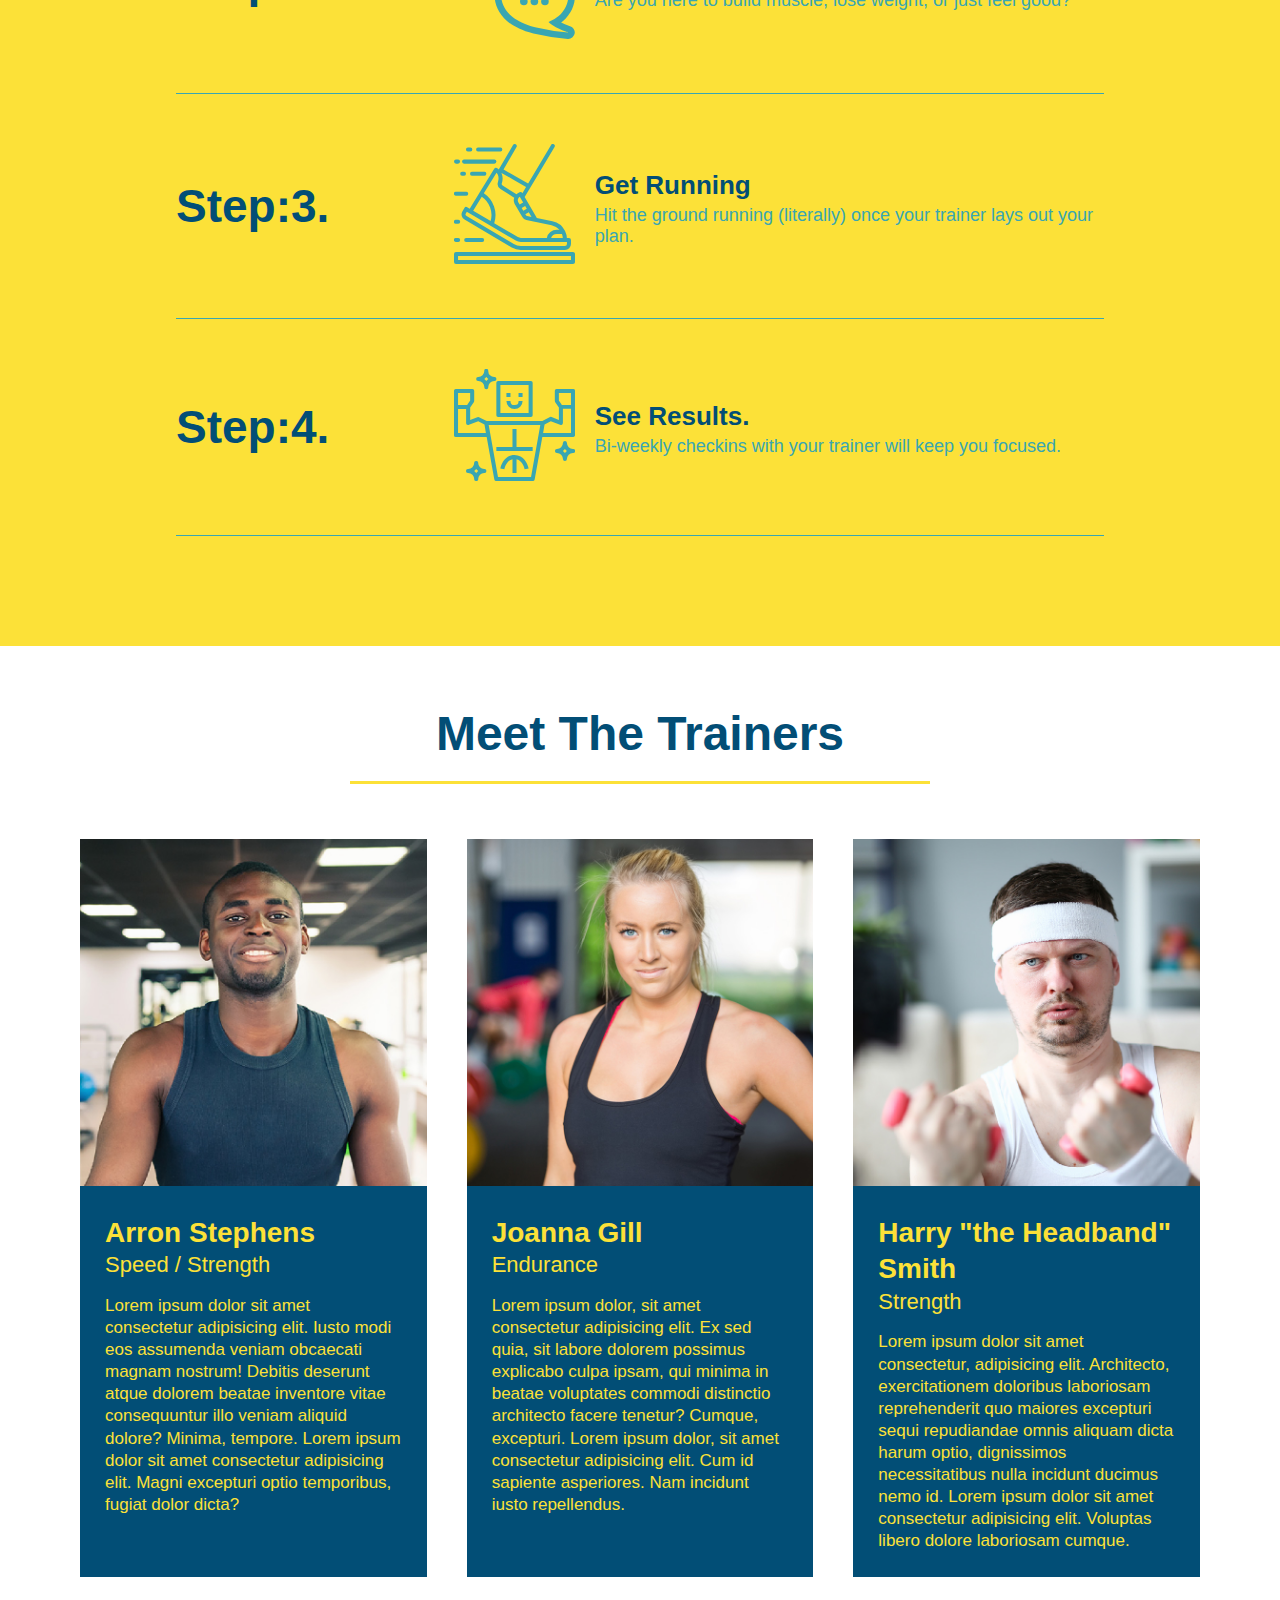
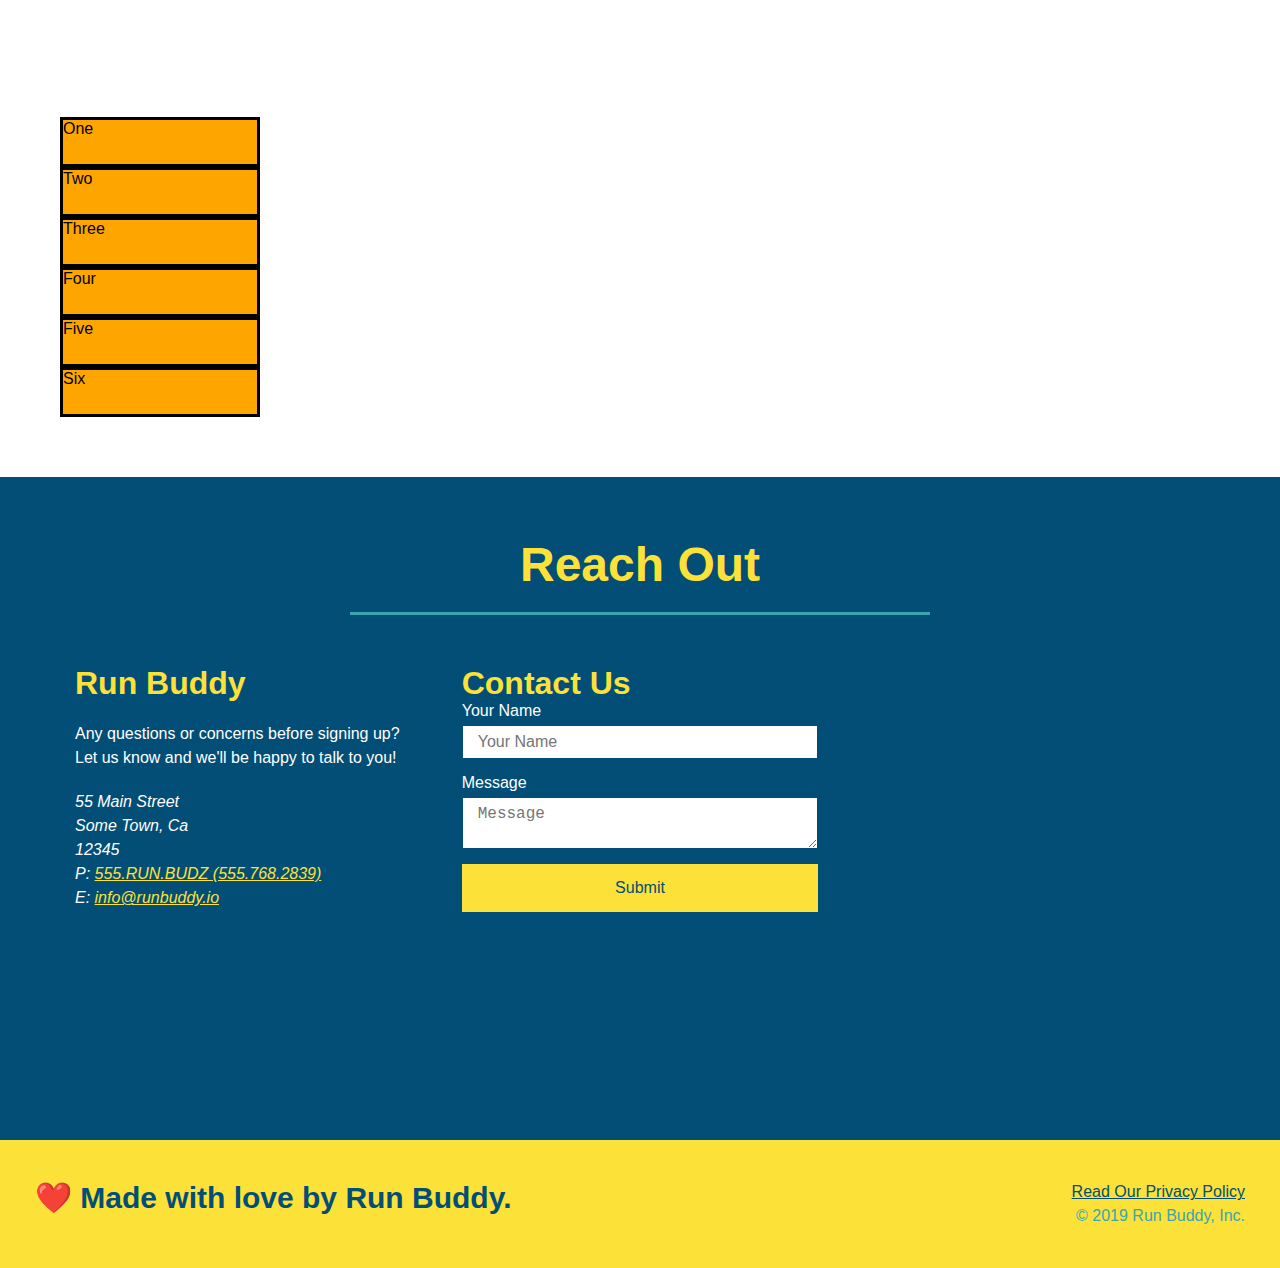
==== commit 9e4bb495: "added grid example" ====
--- a/index.html
+++ b/index.html
@@ -26,6 +26,9 @@
                     </li>
                     <li>
                         <a href="#your-trainers">Your Trainers</a>
+                    </li>
+                    <li>
+                        <a href="#service-plans">Service Plans</a>
                     </li>
                     <li>
                         <a href="#reach-out">Reach Out</a>
@@ -186,6 +189,18 @@
             </div>    
         </section>
 
+        <!--Service Plan section-->
+        <section id="service-plans" class="services">
+            <div class="service-grid-container">
+                <div class="service-grid-item">One</div>
+                <div class="service-grid-item">Two</div>
+                <div class="service-grid-item">Three</div>
+                <div class="service-grid-item">Four</div>
+                <div class="service-grid-item">Five</div>
+                <div class="service-grid-item">Six</div>
+            </div>
+        </section>
+
         <!-- "reach out" section -->
         <section id="reach-out" class="contact">
             <div>
--- a/assets/css/style.css
+++ b/assets/css/style.css
@@ -356,16 +356,122 @@
     color: #fce138;
 }
 
+.service-grid-contatiner {
+    display: grid;
+}
+
+.service-grid-item {
+    width: 200px;
+    height: 50px;
+    background-color: orange;
+    border: solid;
+    color: black;
+}
+
 /* MEDIA QUERY FOR SMALLER DESKTOP SCREENS AND SMALLER */
 @media screen and (max-width: 980px) {
-
+    header {
+        padding-bottom: 0;
+        justify-content: center;
+    }
+
+    header h1{
+        width: 100%;
+        text-align: center;
+    }
+
+    header nav ul {
+        margin-top: 20px;
+        width: 100%;
+        justify-content: center;
+    }
+
+    header nav ul li a {
+        font-size: 20px;
+    }
+
+    footer h2, footer div {
+        text-align: center;
+        width: 100%;
+    }
+
+    .hero-cta, .hero-form {
+        width: 100%;
+    }
+
+    .hero-cta {
+        text-align: center;
+    }
+
+    .section-title {
+        width: 80%;
+    }
+
+    .trainer {
+        flex: 0 70%;
+    }
+
+    .contact-info iframe {
+        flex: 1 100%;
+    }
 }
 
 /* MEDIA QUERY FOR TABLETS AND SMALLER */
 @media screen and (max-width: 768px) {
-
+    section {
+        padding: 30px 15px;
+    }
+
+    .step h3 {
+        flex: 1 100%;
+        text-align: center;
+    }
+
+    .step-info {
+        flex: 2 100%;
+        text-align: center;
+        justify-content: center;
+    }
+
+    .step-img {
+        flex: 0 32%;
+        margin-right: 0;
+        margin-top: 15px;
+        margin-bottom: 15px;
+    }
+
+    .step-text {
+        flex: 100%;
+    }
 }
 
 @media screen and (max-width: 575px) {
-  
+
+    .hero-form button {
+        width: 100%;
+    }
+
+    .section-title {
+        width: 95%;
+    }
+
+    .intro p {
+        width: 100%
+    }
+
+    .trainer {
+        flex: 0 100%;
+    }
+
+    .contact-info {
+        text-align: center;
+    }
+
+    .contact-info > * {
+        flex: 0 100%;
+    }
+    
+    .contact-form {
+        order: 3;
+    }
 }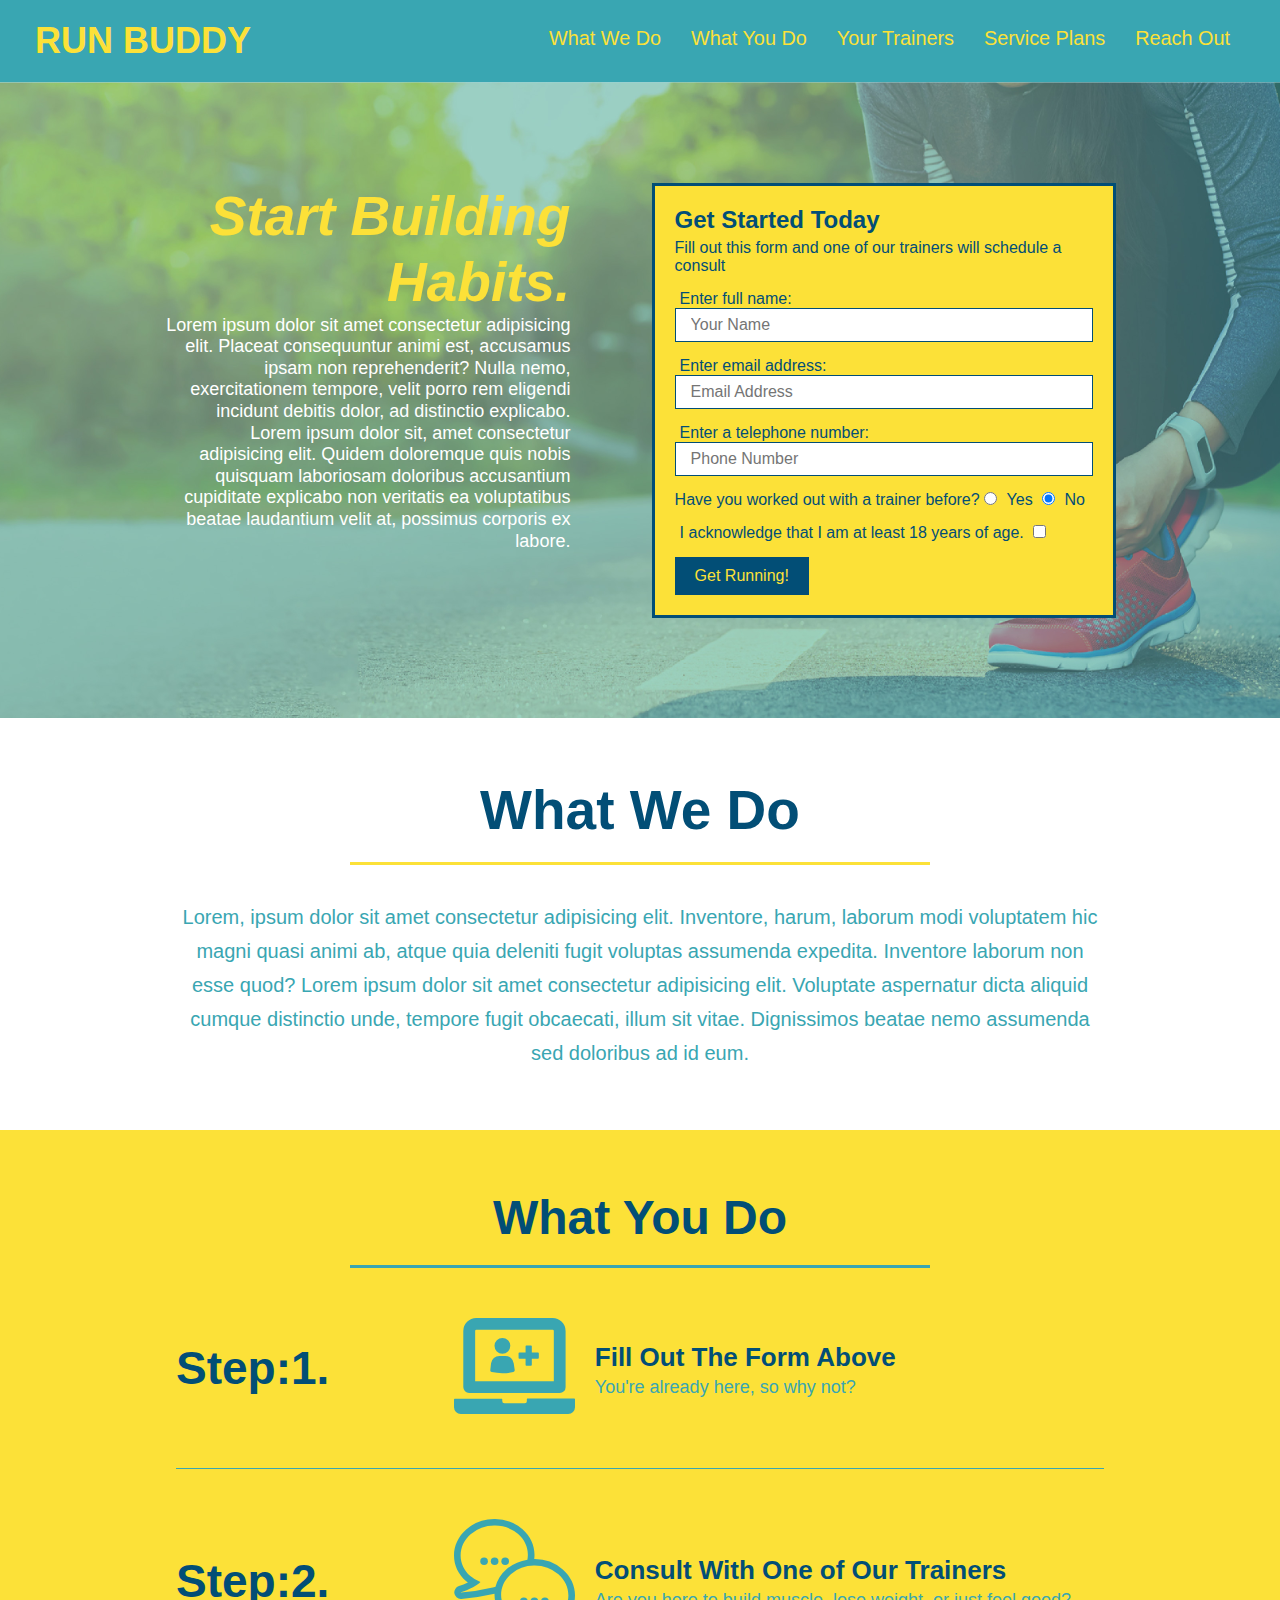
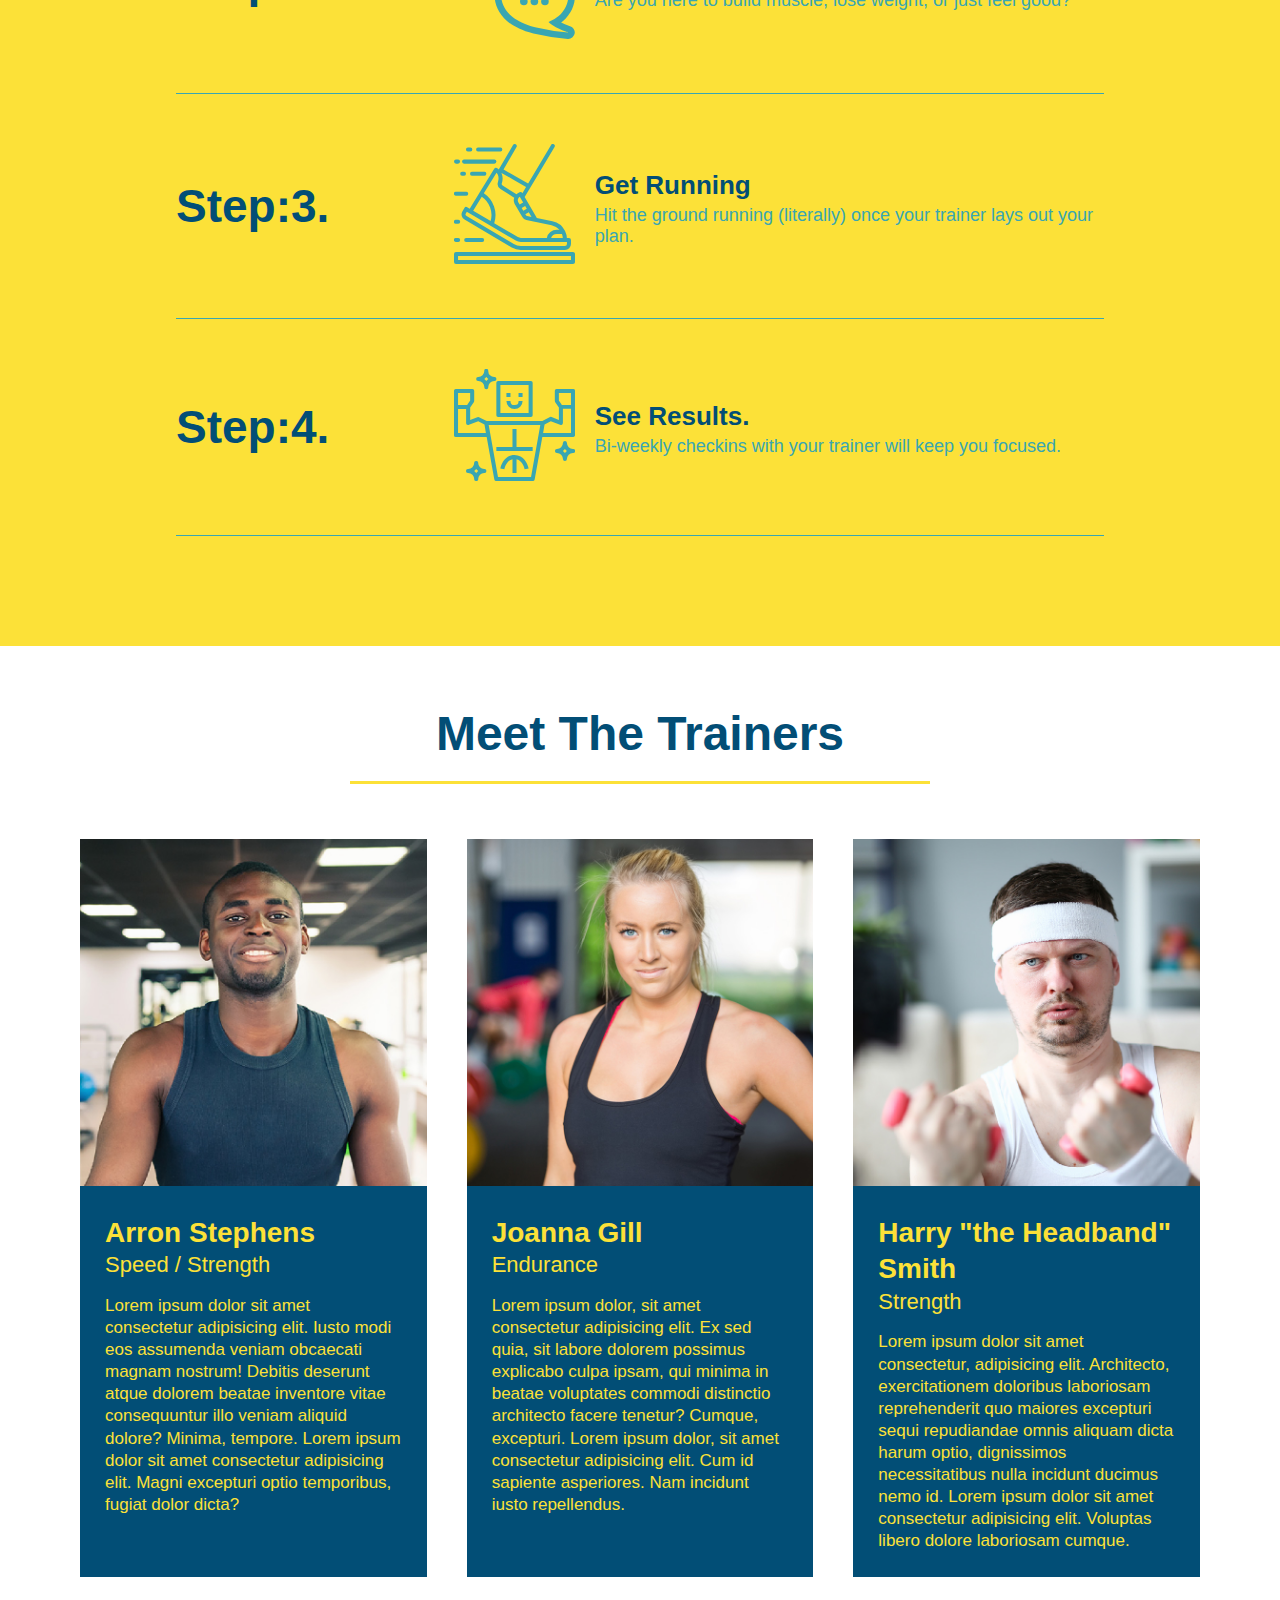
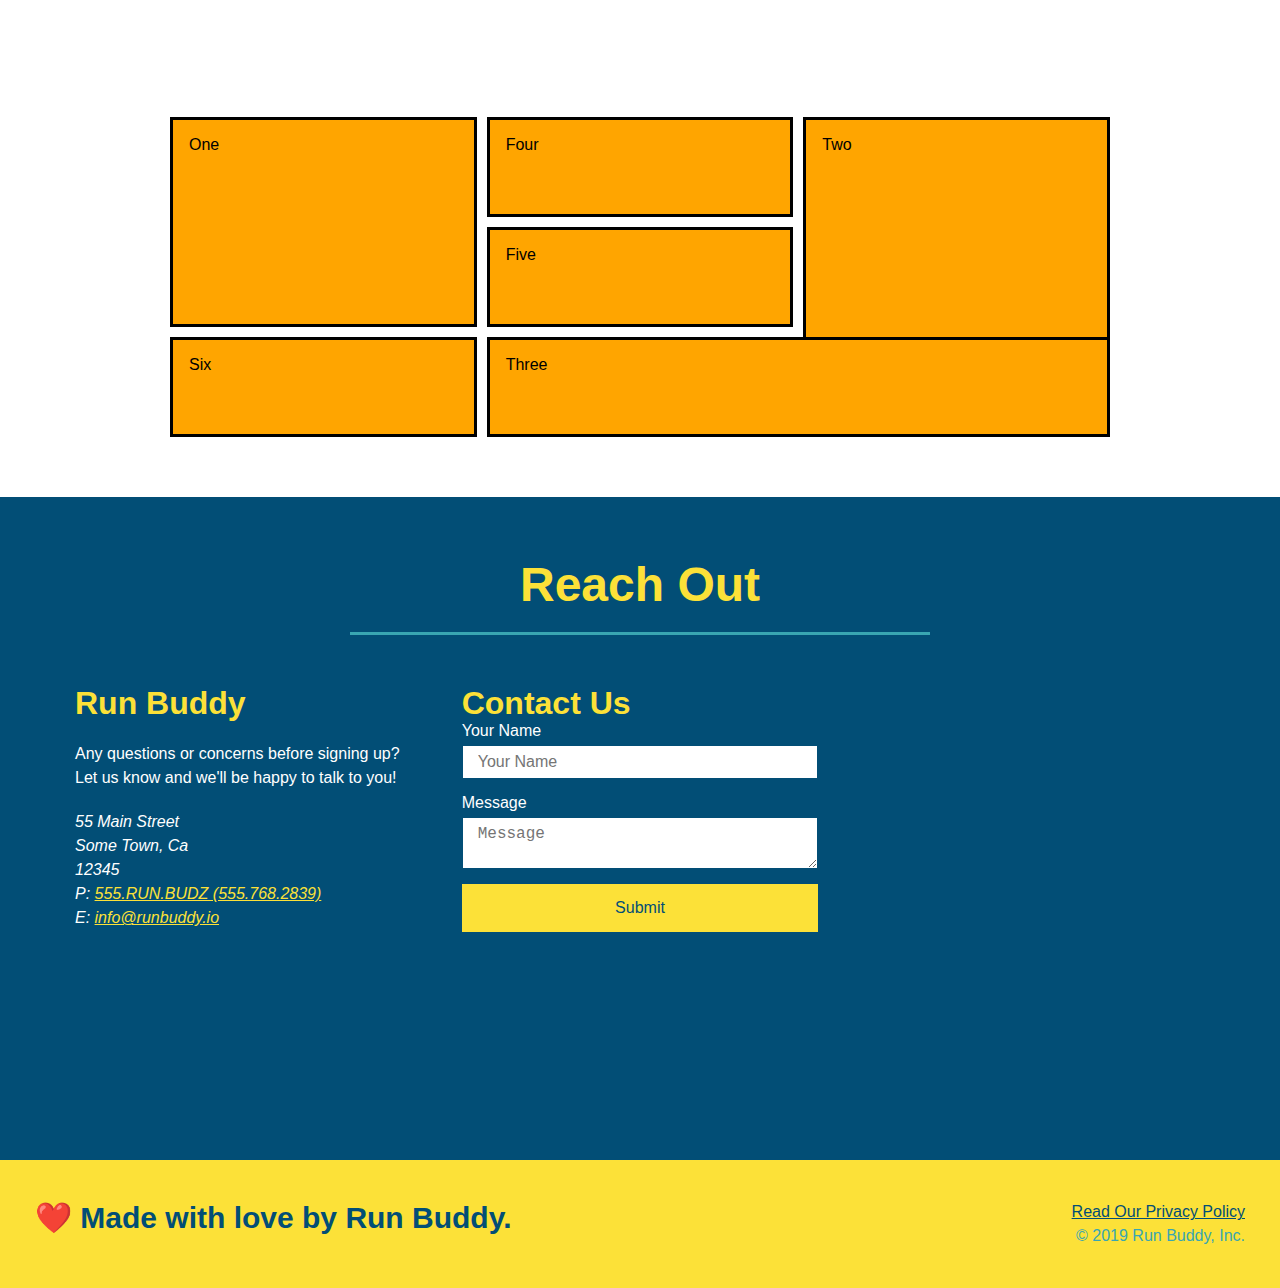
==== commit 0a9e0ba7: "example-grid" ====
--- a/index.html
+++ b/index.html
@@ -192,12 +192,12 @@
         <!--Service Plan section-->
         <section id="service-plans" class="services">
             <div class="service-grid-container">
-                <div class="service-grid-item">One</div>
-                <div class="service-grid-item">Two</div>
-                <div class="service-grid-item">Three</div>
-                <div class="service-grid-item">Four</div>
-                <div class="service-grid-item">Five</div>
-                <div class="service-grid-item">Six</div>
+                <div class="service-grid-item box1">One</div>
+                <div class="service-grid-item box2">Two</div>
+                <div class="service-grid-item box3">Three</div>
+                <div class="service-grid-item box4">Four</div>
+                <div class="service-grid-item box5">Five</div>
+                <div class="service-grid-item box6">Six</div>
             </div>
         </section>
 
--- a/assets/css/style.css
+++ b/assets/css/style.css
@@ -356,16 +356,36 @@
     color: #fce138;
 }
 
-.service-grid-contatiner {
+.service-grid-container {
+    max-width: 940px;
+    margin: 0 auto;
     display: grid;
-}
+    grid-template-columns: repeat(3, 1fr);
+    grid-template-rows: repeat(3, 100px);
+    grid-gap: 10px;
+    grid-auto-flow: row;
+  }
 
 .service-grid-item {
-    width: 200px;
-    height: 50px;
     background-color: orange;
     border: solid;
+    padding: 1em;
     color: black;
+}
+
+.box1 {
+    grid-column: 1/2;
+    grid-row: 1/3;
+}
+
+.box2 {
+    grid-column: 3/4;
+    grid-row: 1/-1;
+}
+
+.box3 {
+    grid-column: 2/ span 2;
+    grid-row: 3/ span 1;
 }
 
 /* MEDIA QUERY FOR SMALLER DESKTOP SCREENS AND SMALLER */
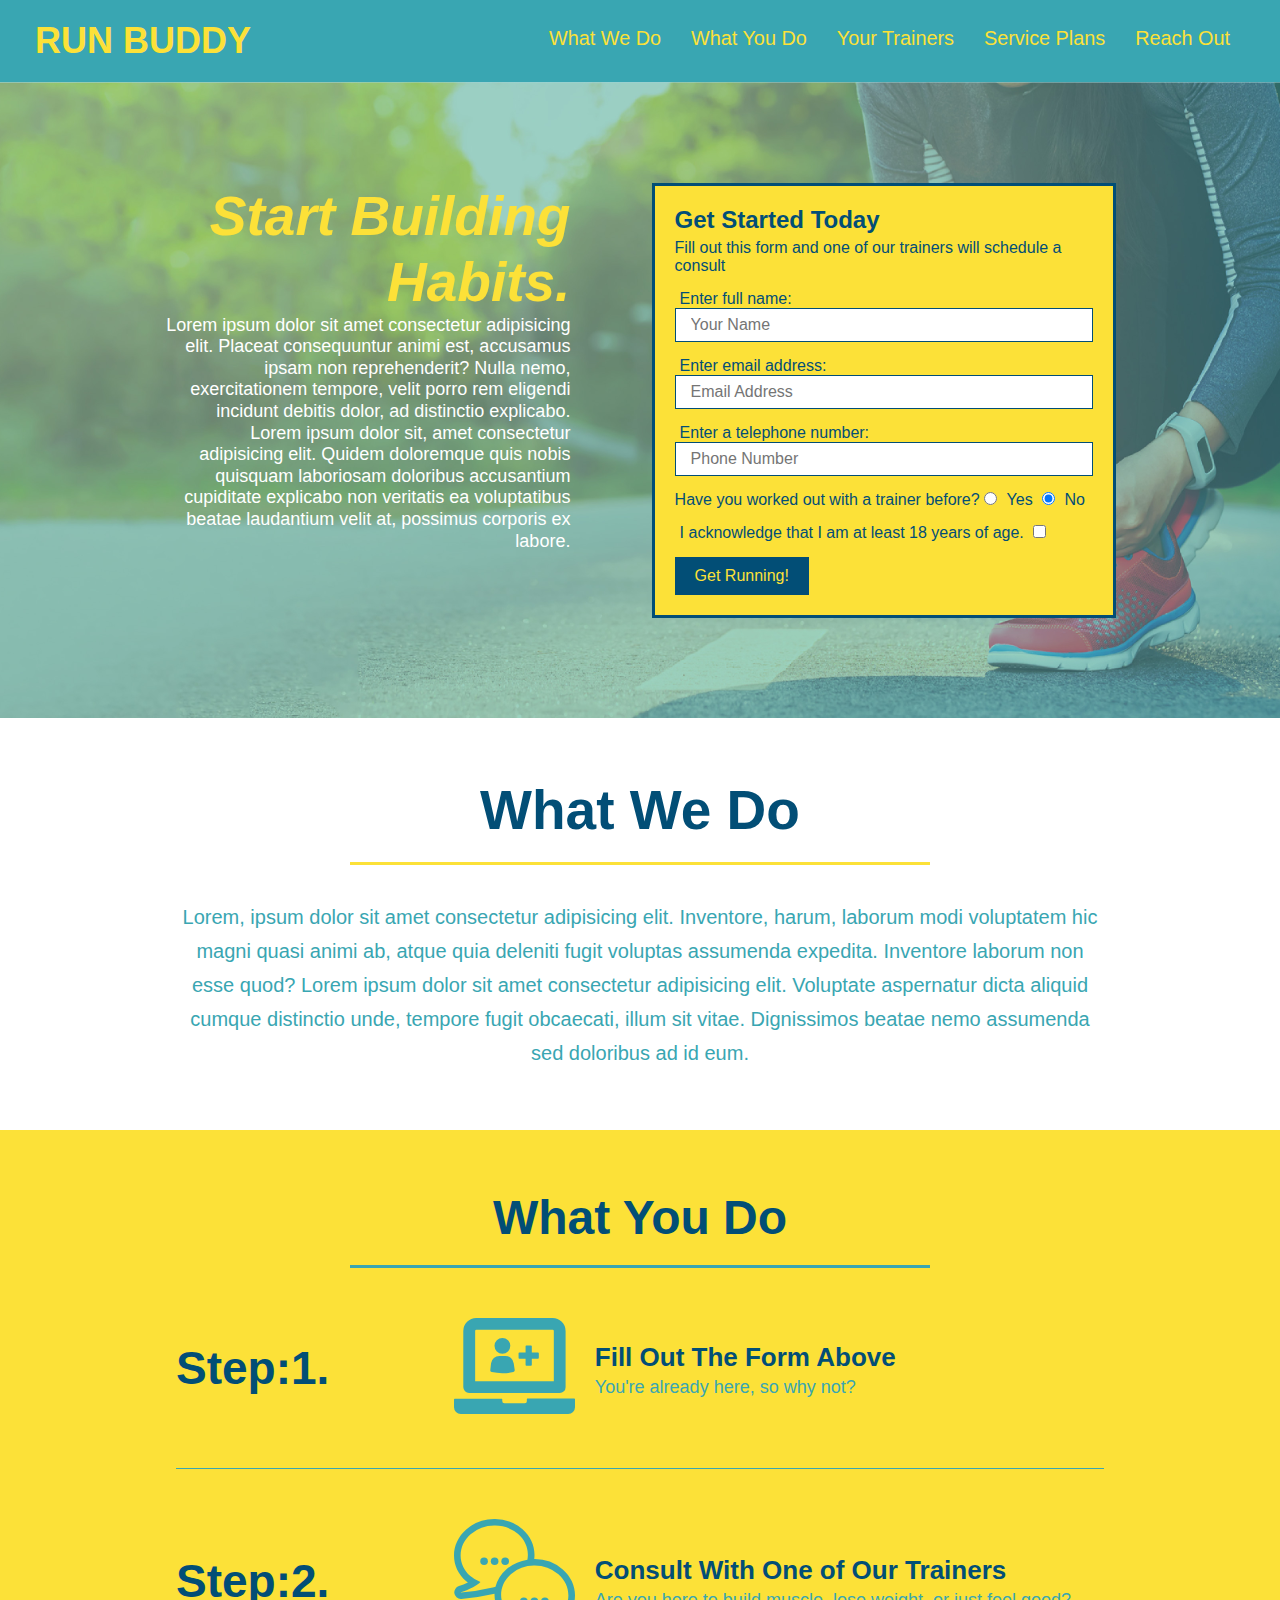
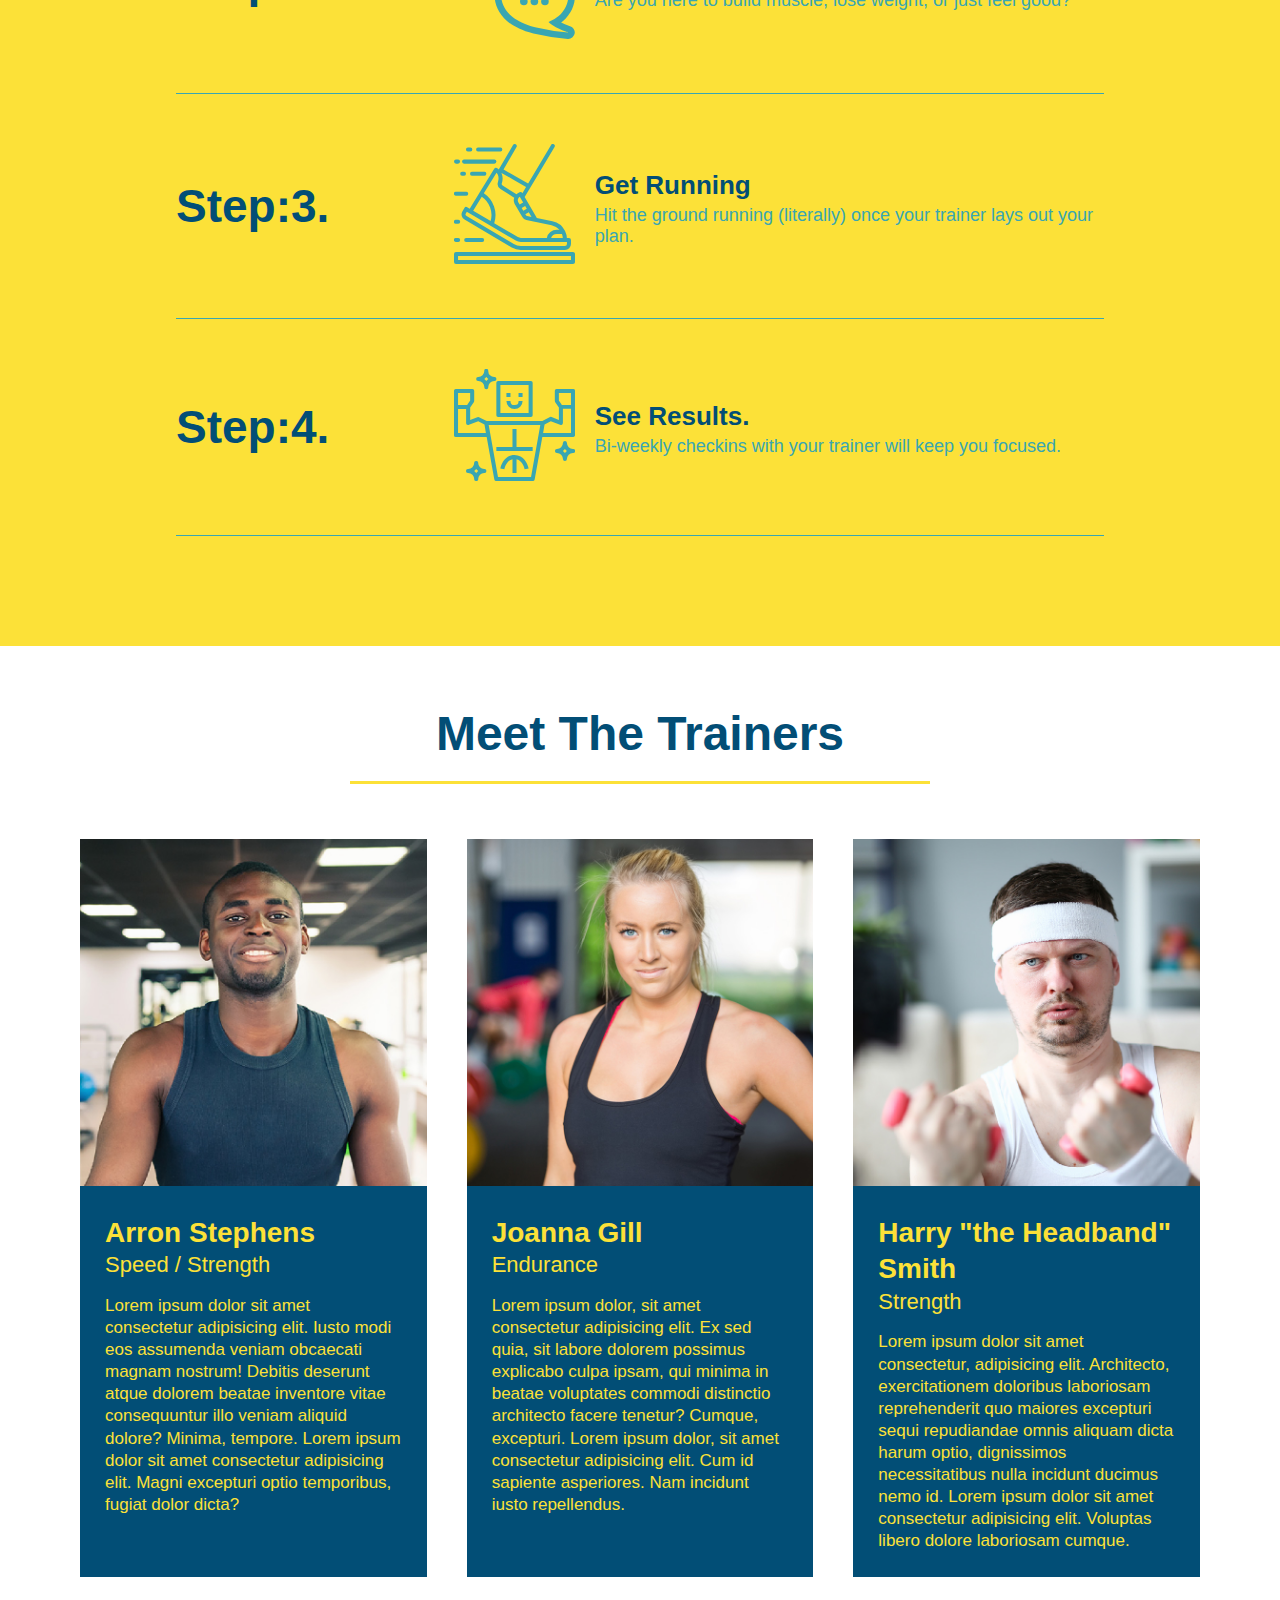
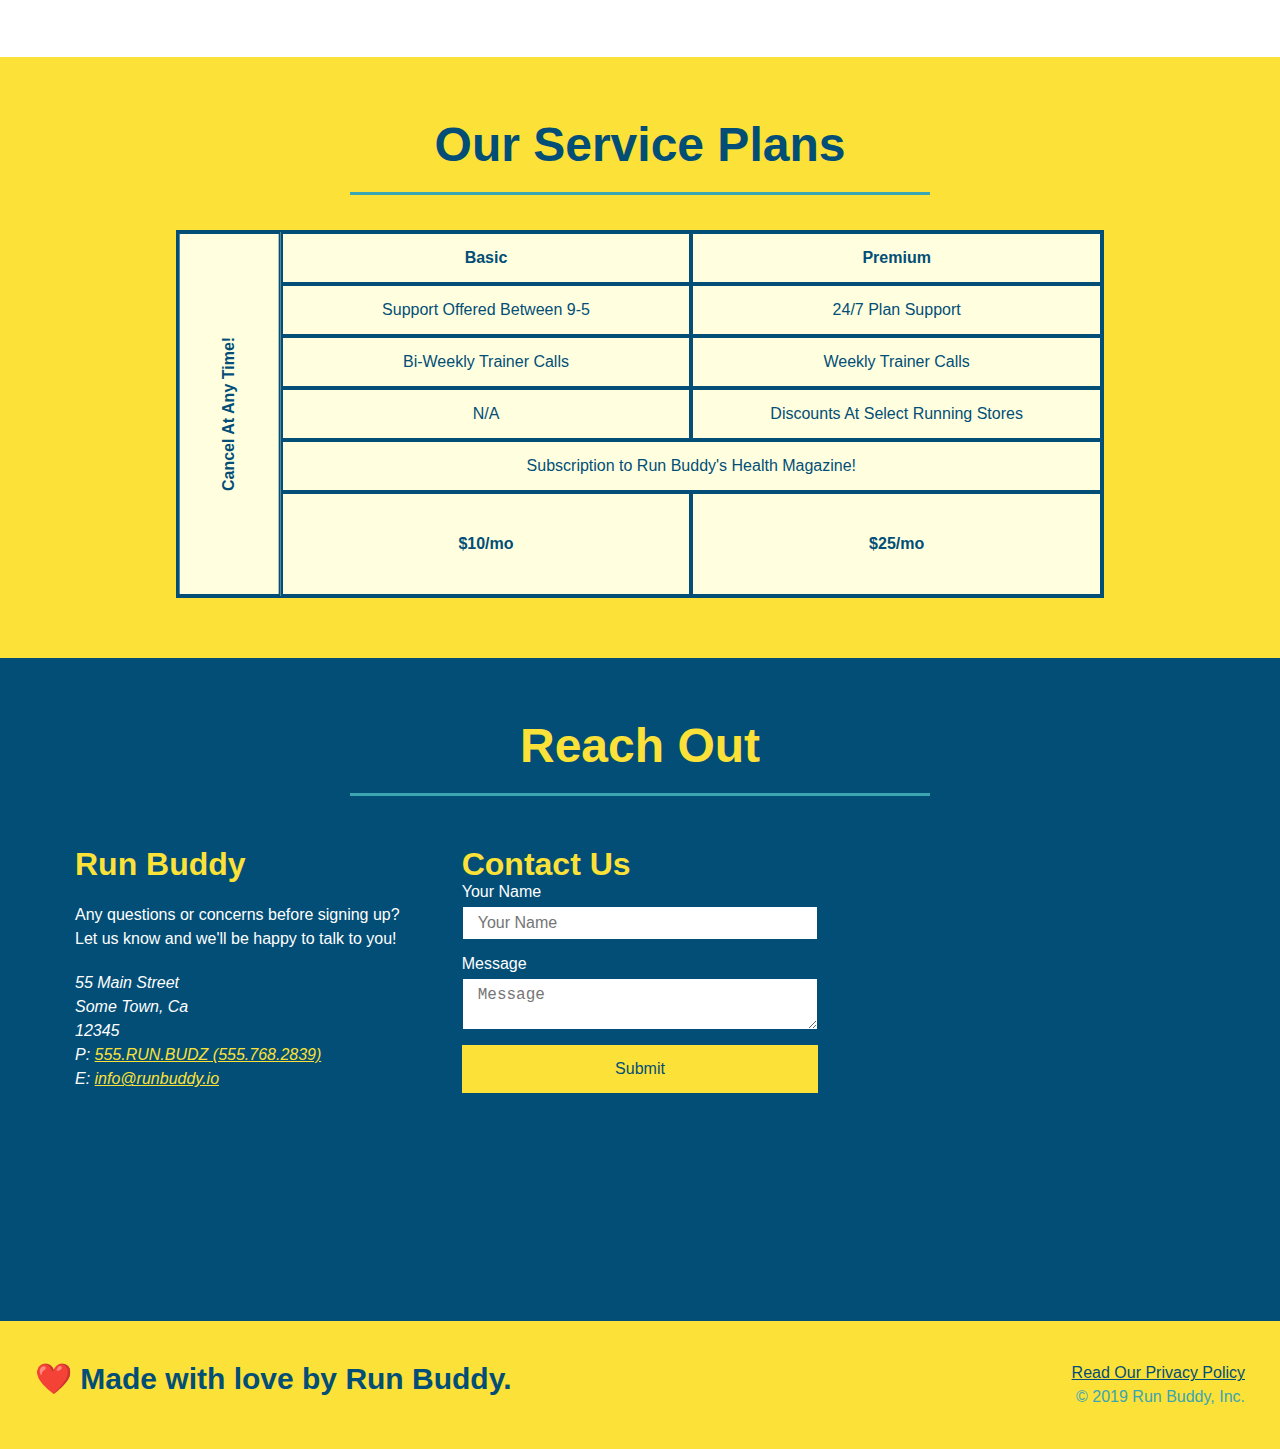
==== commit b878c07e: "added service table comparison" ====
--- a/index.html
+++ b/index.html
@@ -191,14 +191,59 @@
 
         <!--Service Plan section-->
         <section id="service-plans" class="services">
-            <div class="service-grid-container">
-                <div class="service-grid-item box1">One</div>
-                <div class="service-grid-item box2">Two</div>
-                <div class="service-grid-item box3">Three</div>
-                <div class="service-grid-item box4">Four</div>
-                <div class="service-grid-item box5">Five</div>
-                <div class="service-grid-item box6">Six</div>
-            </div>
+
+            <h2 class="section-title secondary-border">
+                Our Service Plans
+            </h2>
+
+            <div class="service-grid-wrapper">
+                <div class="service-grid-container">
+                    <!--Headers-->
+                    <div class="service-grid-item grid-head basic">
+                        Basic
+                    </div>
+
+                    <!--Body-->
+                    <div class="service-grid-item grid-head premium">
+                        Premium
+                    </div>
+
+                    <div class="service-grid-item basic">
+                        Support Offered Between 9-5
+                    </div>
+
+                    <div class="service-grid-item premium">
+                        24/7 Plan Support
+                    </div>
+
+                    <div class="service-grid-item basic">
+                        Bi-Weekly Trainer Calls
+                    </div>
+
+                    <div class="service-grid-item premium">
+                        Weekly Trainer Calls
+                    </div>
+                    <div class="service-grid-item basic">
+                        N/A
+                    </div>
+                    <div class="service-grid-item premium">
+                        Discounts At Select Running Stores
+                    </div>
+                    <div class="service-grid-item both">
+                        Subscription to Run Buddy's Health Magazine!
+                    </div>
+                    <di class="service-grid-item grid-price basic">
+                        $10/mo
+                    </di>
+                    <div class="service-grid-item grid-price premium">
+                        $25/mo
+                    </div>
+                    <div class="service-grid-item cancel">
+                        Cancel At Any Time!
+                    </div>
+                </div>
+            </div>
+            
         </section>
 
         <!-- "reach out" section -->
--- a/assets/css/style.css
+++ b/assets/css/style.css
@@ -356,36 +356,60 @@
     color: #fce138;
 }
 
+/*SERVICE STYLES BEGIN*/
+
+.services {
+    background: #fce138;
+}
+
+.service-grid-wrapper {
+    display: flex;
+    width: 100%;
+    justify-content: center;
+}
 .service-grid-container {
-    max-width: 940px;
-    margin: 0 auto;
+    background: lightyellow;
+    width: 80%;
     display: grid;
-    grid-template-columns: repeat(3, 1fr);
-    grid-template-rows: repeat(3, 100px);
-    grid-gap: 10px;
-    grid-auto-flow: row;
-  }
+    grid-template-columns: 1fr repeat(2, 4fr);
+    grid-template-rows: repeat(5, 1fr) 2fr;
+    border: 2px solid #024e76;
+    color: #024e76;
+    font-size: 1.2 rem;
+}
 
 .service-grid-item {
-    background-color: orange;
-    border: solid;
-    padding: 1em;
-    color: black;
-}
-
-.box1 {
-    grid-column: 1/2;
-    grid-row: 1/3;
-}
-
-.box2 {
-    grid-column: 3/4;
-    grid-row: 1/-1;
-}
-
-.box3 {
-    grid-column: 2/ span 2;
-    grid-row: 3/ span 1;
+    padding: 15px 0;
+    border: 2px solid #024e76;
+    display: flex;
+    align-items: center;
+    justify-content: center;
+    text-align: center;
+}
+
+/*specific match*/
+.service-grid-item.basic {
+    grid-column: 2/ span 1;
+}
+/*
+.service-grid-item.premium {
+    grid-column: 3 / span 1;
+}
+*/
+.service-grid-item.both {
+    grid-column: 2 / span 2;
+}
+
+.service-grid-item.cancel {
+    writing-mode: vertical-lr;
+    grid-column: 1;
+    grid-row: 1 / -1;
+    transform: rotate(180deg);
+}
+
+.grid-head, .grid-price, .service-grid-item.cancel {
+    font-size: 1.5 rem;
+    font-weight: bold;
 }
 
 /* MEDIA QUERY FOR SMALLER DESKTOP SCREENS AND SMALLER */
@@ -463,6 +487,26 @@
     .step-text {
         flex: 100%;
     }
+
+    .service-grid-container {
+        grid-template-columns: repeat(2, 1fr);
+
+    }
+
+    .service-grid-item.basic {
+        grid-column: 1;
+    }
+
+    .service-grid-item.both {
+        grid-column: 1/3;
+    }
+
+    .service-grid-item.cancel {
+        transform: none;
+        writing-mode: unset;
+        grid-column: 1/3;
+        grid-row: -1;
+    }
 }
 
 @media screen and (max-width: 575px) {
@@ -494,4 +538,4 @@
     .contact-form {
         order: 3;
     }
-}+}
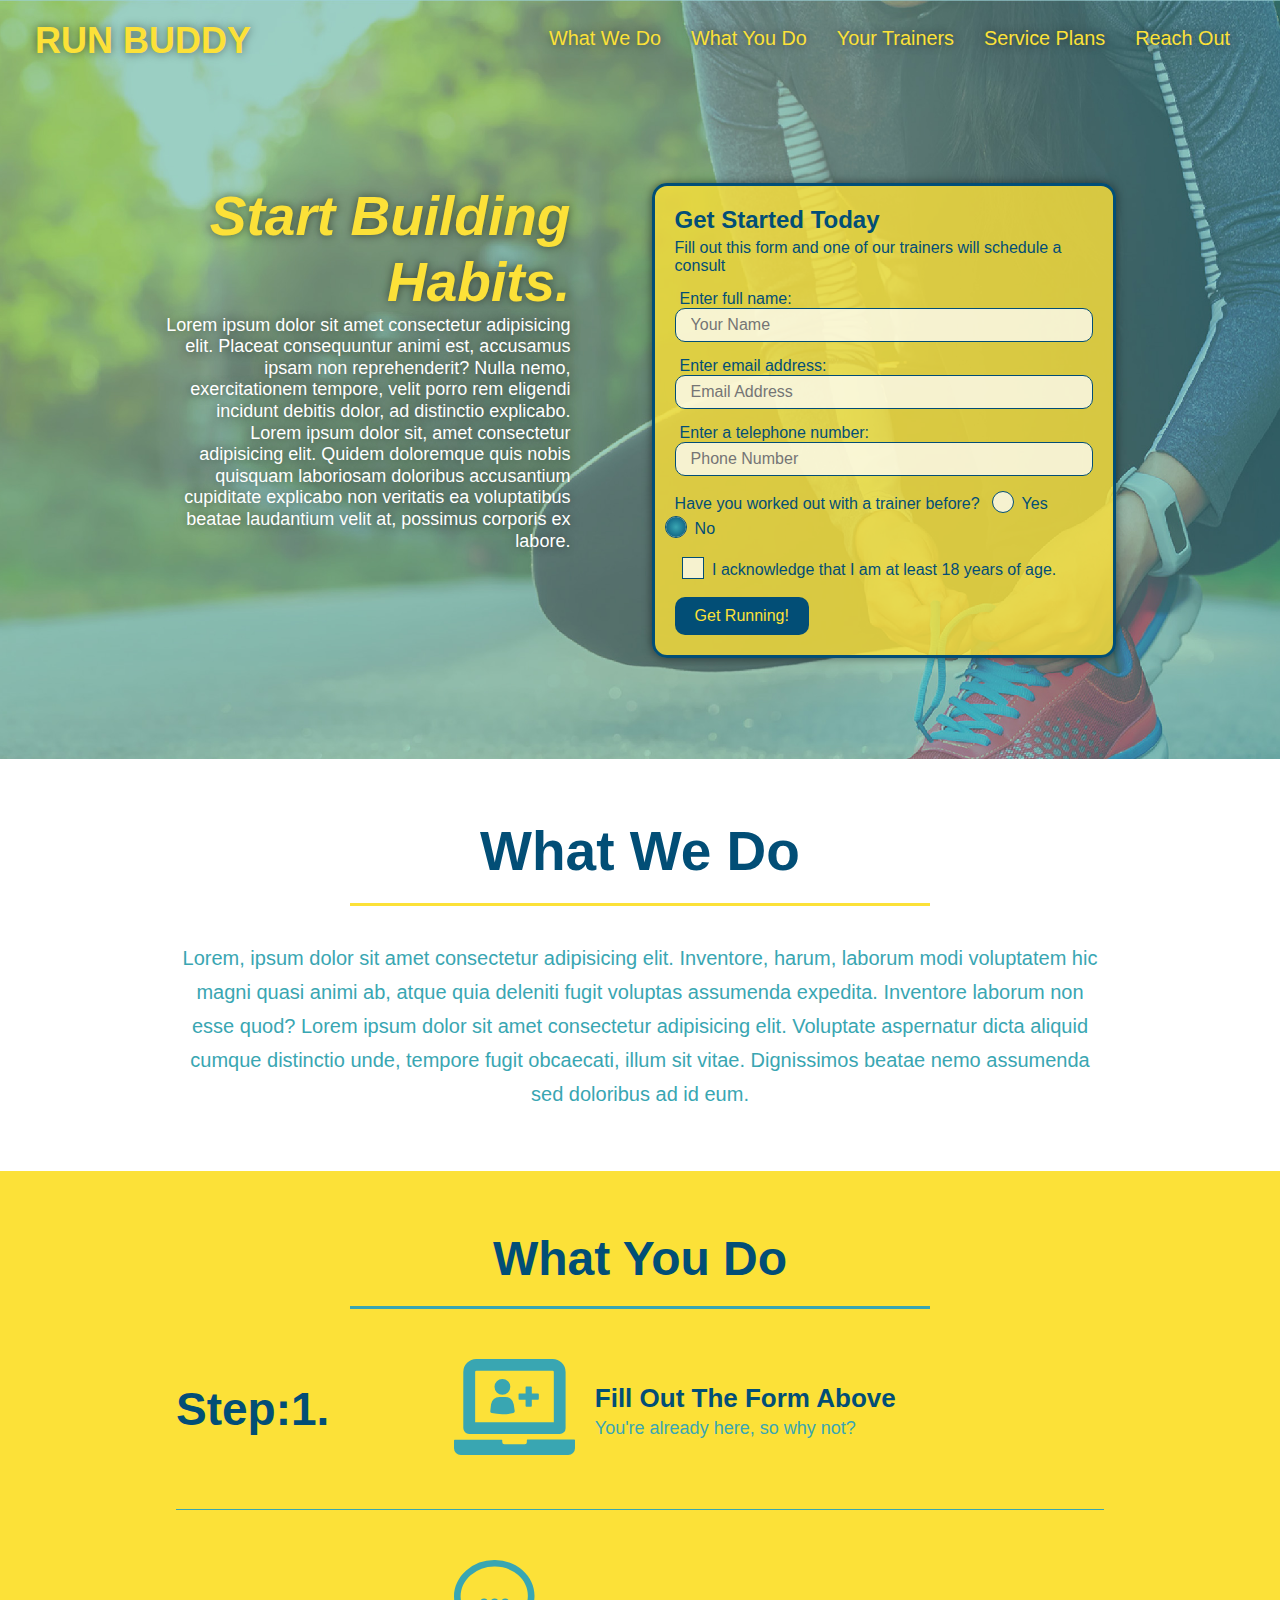
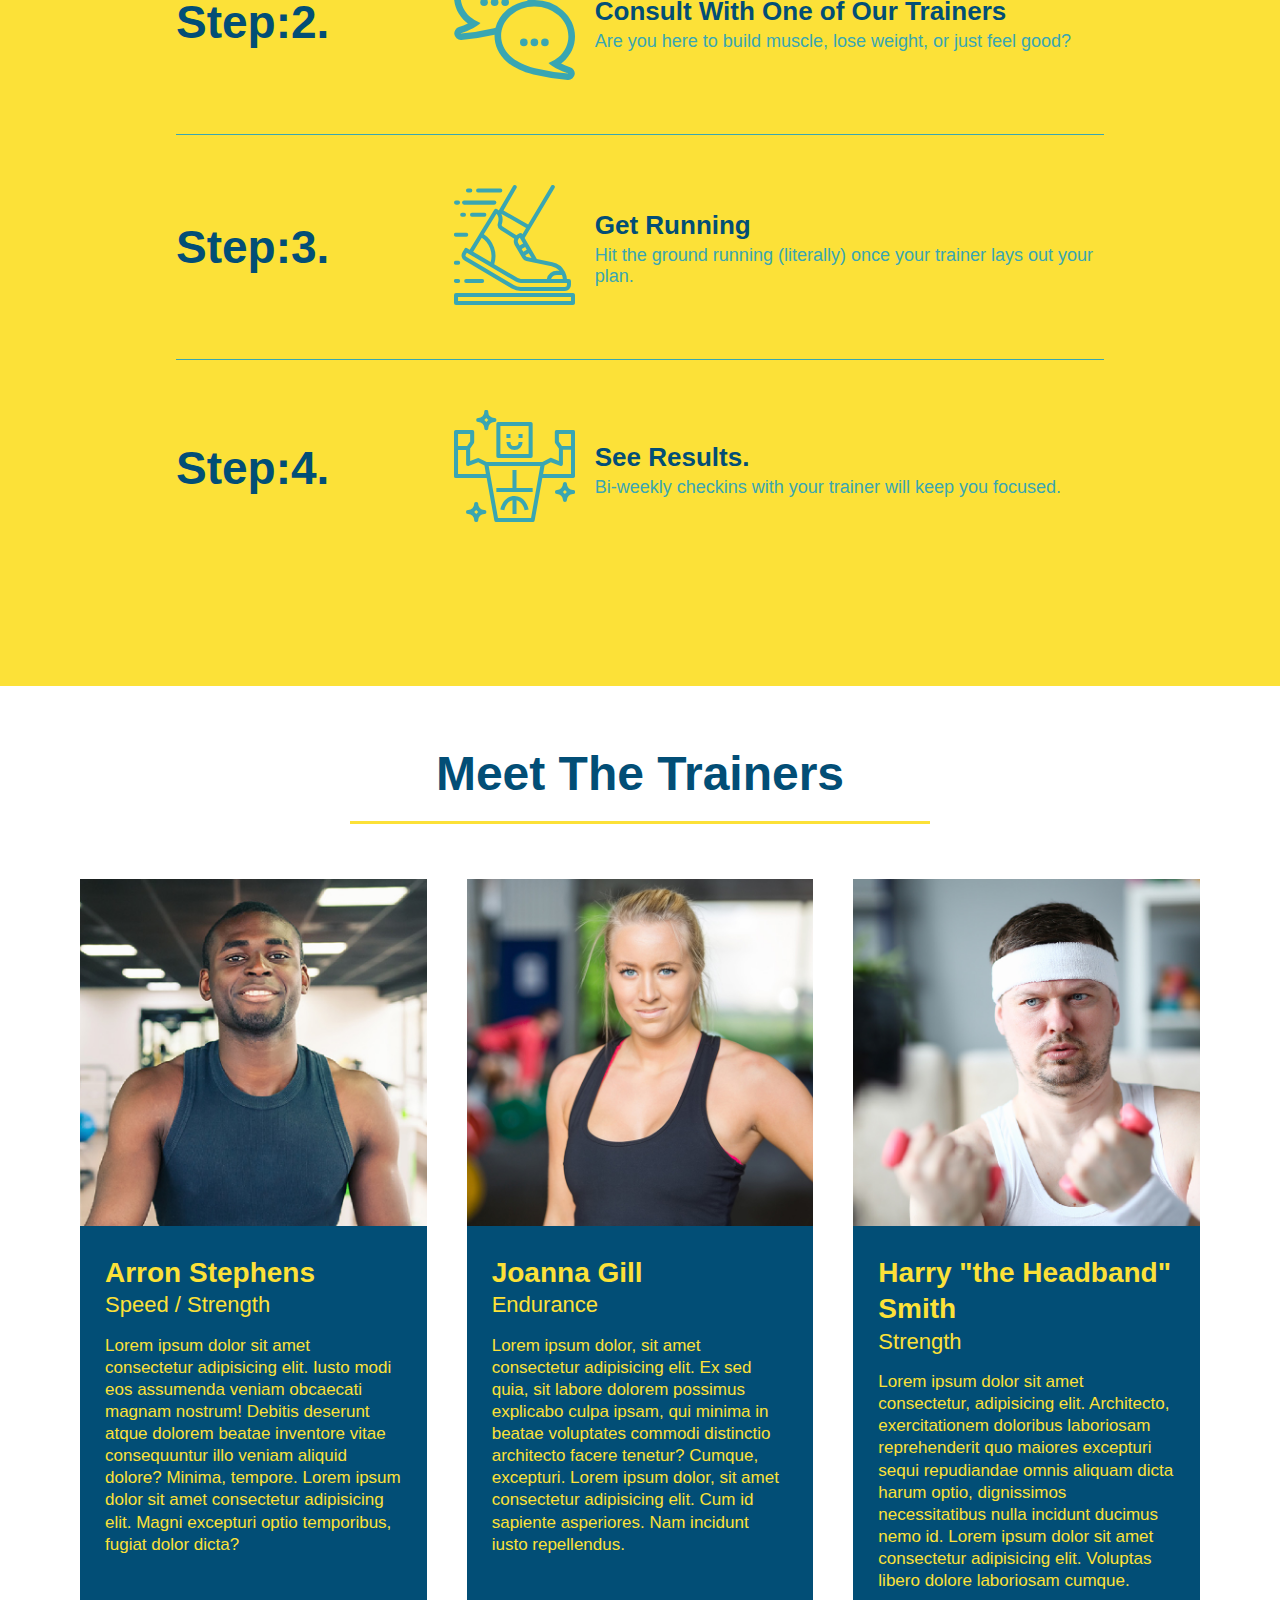
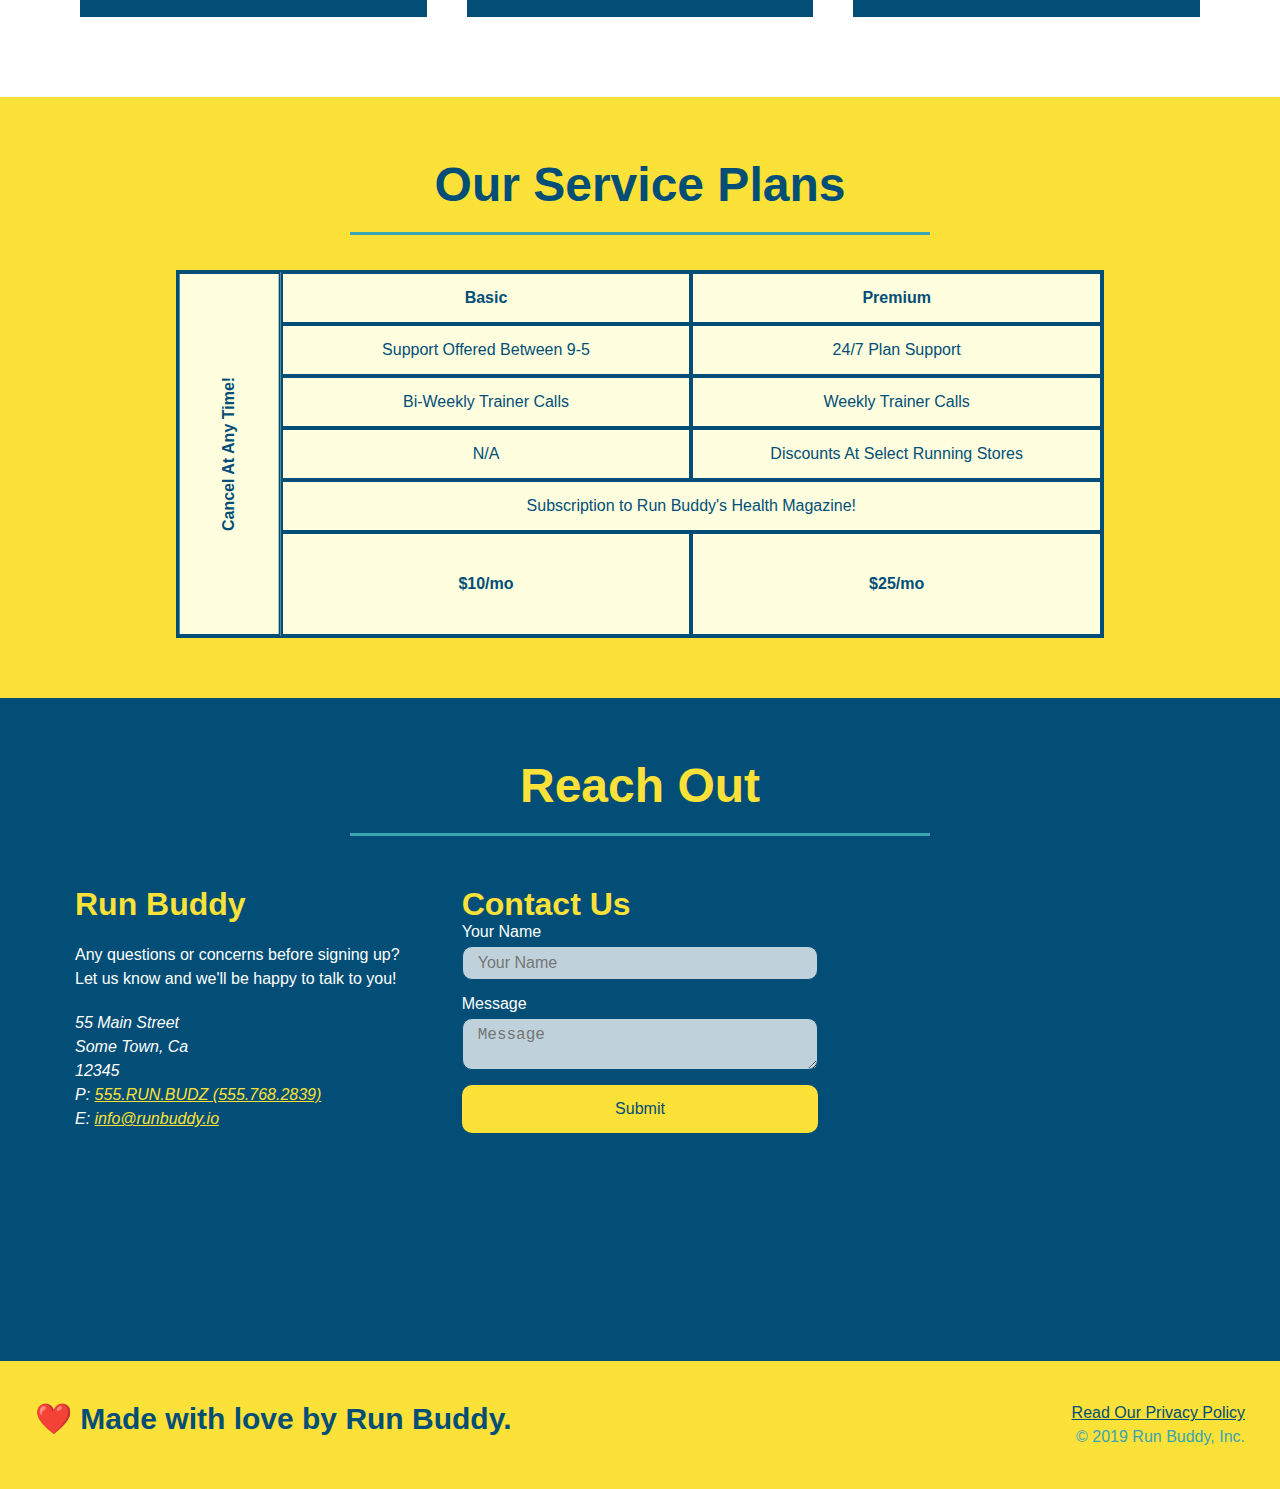
==== commit 2c442371: "final css touches" ====
--- a/index.html
+++ b/index.html
@@ -60,16 +60,20 @@
                     <input class="form-input" type="tel" placeholder="Phone Number" name="phone" id="phone" />
                     <p>
                         Have you worked out with a trainer before?
-                        <input type="radio" id="trainer-yes" name="trainer-confirm" value="trainer-yes" />
-                        <label for="trainer-yes">Yes</label>
-                        <input type="radio" id="trainer-no" name="trainer-confirm" value="trainer-no" checked/>
-                        <label for="trainer-no">No</label>
+                        <span class="radio-wrapper">
+                            <input type="radio" id="trainer-yes" name="trainer-confirm" value="trainer-yes" />
+                            <label for="trainer-yes">Yes</label>
+                        </span>
+                        <span class="radio-wrapper">
+                            <input type="radio" id="trainer-no" name="trainer-confirm" value="trainer-no" checked/>
+                            <label for="trainer-no">No</label>
+                        </span>
                     </p>
                     <p>
-                        <label for="checkbox">
-                        I acknowledge that I am at least 18 years of age.
-                        </label>
-                        <input type="checkbox" id="checkbox" name="age-confirm" />
+                        <span class="checkbox-wrapper">
+                            <input type="checkbox" id="checkbox" name="age-confirm" />
+                            <label for="checkbox">I acknowledge that I am at least 18 years of age.</label>
+                        </span>
                     </p>
                     <button type="submit">
                         Get Running!
--- a/assets/css/style.css
+++ b/assets/css/style.css
@@ -1,3 +1,9 @@
+:root {
+    --primary-color: #fce138;
+    --secondary-color: #024e76;
+    --tertiary-color: #39a6b2;
+}
+
 /* *=universal selector. It affects all elements on the page */
 * {
     margin: 0;
@@ -6,7 +12,7 @@
 }
 
 body {
-    color: #39a6b2;
+    color: var(--tertiary-color);
     font-family: Helvetica, Arial, sans-serif;
   }
 
@@ -14,23 +20,37 @@
 /*21 & 33 were replaced by 18-20 to create a flexbox.*/
   header {
     padding: 20px 35px;
-    background-color: #39a6b2;
+    background-color: var(--tertiary-color);
     display: flex;
     justify-content: space-between;
     flex-wrap: wrap;
+    /*background image was needed for the header*/
+    background-image: url("../images/hero-bg.jpg");
+    background-size: cover;
+    background-position: center;
+    /*These two line up the header portion of the picture with the hero portion*/
+    background-attachment: fixed;
+    background-position: 80%;
+    /*this is a vendor prefix. Because Safari doesn't support the sticky function without it.*/
+    position: -webkit-sticky;
+    /*these two together make the header sticky*/
+    position: sticky;
+    top: 0;
+    z-index: 9999;
 }
 
 /*removed display:inline from here*/
 header h1 {
     font-weight: bold;
     font-size: 36px;
-    color: #fce138;
+    color: var(--primary-color);
     margin:0; 
+    text-shadow: 0 0 10px rgba(0, 0, 0, 0.5);
 }
 
 header a {
     text-decoration: none;
-    color: #fce138;
+    color: var(--primary-color);
 }
 /*removed float:right from here*/
 header nav {
@@ -50,10 +70,18 @@
     padding: 10px 15px;
     font-weight: lighter;
     font-size: 1.55vw;
+    text-shadow: 0 0 10px rgba(0, 0, 0, 0.5);
+}
+
+header nav ul li a:hover {
+    background: var(--primary-color);
+    color:var(--secondary-color);
+    border-radius: 15px;
+    text-shadow: none;
 }
 
 footer {
-    background: #fce138;
+    background: var(--primary-color);
     width: 100%;
     padding: 40px 35px;
     display: flex;
@@ -63,7 +91,7 @@
 
 footer h2 {
     
-    color: #024e76;
+    color: var(--secondary-color);
     font-size: 30px;
     margin: 0;
 }
@@ -75,7 +103,7 @@
 }
 
 footer a {
-    color: #024e76;
+    color: var(--secondary-color);
 }
 
 section {
@@ -91,16 +119,20 @@
     justify-content: center;
     flex-wrap: wrap;
     align-items: flex-start;
+    background-attachment: fixed;
+    background-position: 80%;
 }
 
 /* Hero Style End */
 .hero-form {
-    background-color: #fce138;
-    color: #024e76;
+    background-color: rgba(252, 225, 56, .8);
+    color: var(--secondary-color);
     padding: 20px;
-    border: solid 3px #024e76;
+    border: solid 3px var(--secondary-color);
     width: 40%;
-    margin: 3.5%;   
+    margin: 3.5%;  
+    box-shadow: 0 0 10px rgba(0, 0, 0, 0.5); 
+    border-radius: 15px;
 }
 
 .hero-cta {
@@ -110,11 +142,12 @@
     color: #fff;
     font-size: 18px;
     line-height: 1.2;
+    text-shadow: 0 0 10px rgba(0, 0, 0, 0.5);
 }
 .hero-cta h2 {
     font-style: italic;
     font-size: 55px;
-    color: #fce138;
+    color: var(--primary-color);
 }
 
 .hero-form h3 {
@@ -128,38 +161,109 @@
 
 .form-input {
     font-size:16px;
-    border: 1px solid #024e76;
+    border: 1px solid var(--secondary-color);
     display: block;
     padding: 7px 15px;
-    color: #024e76;
+    color: var(--secondary-color);
     width: 100%;
     margin-bottom: 15px;
+    border-radius: 10px;
+    background-color: rgba(255,255,255, 0.75);
+}
+
+.form-input:focus {
+    background-color: rgba(255,255,255, 1);
+    outline: none;
 }
 
 .hero-form label {
     margin: 0 5px;
 }
 
-button {
-    background-color: #024e76;
-    color:#fce138;
+.hero-form button {
+    background-color: var(--secondary-color);
+    color:var(--primary-color);
     border: none;
     font-size: 16px;
     padding: 10px 20px;
+    border-radius: 10px;
+}
+
+.hero-form button:hover {
+    background-color: var(--tertiary-color);
+}
+
+.checkbox-wrapper input, .radio-wrapper input {
+    opacity: 0;
+}
+
+.checkbox-wrapper label, .radio-wrapper label {
+    position: relative;
+    left: 10px;
+    margin: 10px;
+    line-height: 1.6;
+}
+
+.checkbox-wrapper label::before, .radio-wrapper label::before {
+    content:"";
+    height: 20px;
+    width: 20px;
+    background: rgba(255, 255, 255, 0.75);
+    border: 1px solid var(--secondary-color);
+    position: absolute;
+    top: -4px;
+    left:-30px;
+}
+
+.radio-wrapper label::before {
+    border-radius: 50%;
+}
+
+.radio-wrapper label::after {
+    content: "";
+    width: 20px;
+    height: 20px;
+    border-radius: 50%;
+    background: var(--secondary-color);
+    position: absolute;
+    left: -29px;
+    top: -3px;
+    /*what is going on here*/
+    background-image: radial-gradient(circle, var(--tertiary-color), var(--secondary-color));
+}
+
+.checkbox-wrapper label::after {
+    content: "";
+    height: 6px;
+    width: 14px;
+    border-left: 2px solid var(--secondary-color);
+    border-bottom: 2px solid var(--secondary-color);
+    position: absolute;
+    left: -26px;
+    top: 1px;
+    transform: rotate(-58deg);
+}
+
+.checkbox-wrapper input + label::after, .radio-wrapper input + label::after {
+    content: none;
+}
+
+.checkbox-wrapper input:checked + label::after, .radio-wrapper input:checked +label::after {
+    content: "";
 }
 
 .intro h2 {
     font-size: 55px;
-    color: #024e76;
+    color: var(--secondary-color);
     margin-bottom: 35px;
     padding: 0 100px 20px 100px;
     border-bottom: 3px solid;
-    border-color:#fce138;
+    border-color:var(--primary-color);
 }
 
 .intro p {
     line-height: 1.7;
-    color: #39a6b2;
+    color: var(--tertiary-color);
     width: 80%;
     font-size: 20px;
 }
@@ -171,12 +275,12 @@
 }
 
 .steps {
-    background-color:#fce138;
+    background-color:var(--primary-color);
     }
 
 .section-title {
     font-size: 48px;
-    color: #024e76;
+    color: var(--secondary-color);
     border-bottom: 3px solid;
     padding-bottom: 20px;
     text-align: center;
@@ -185,11 +289,11 @@
 }
 
 .primary-border {
-    border-color: #fce138;
+    border-color: var(--primary-color);
 }
 
 .secondary-border {
-    border-color: #39a6b2;
+    border-color: var(--tertiary-color);
 }
 
 .steps {
@@ -200,11 +304,15 @@
     margin: 50px auto;
     padding-bottom: 50px;
     width: 80%;
-    border-bottom: 1px solid #39a6b2;
+    border-bottom: 1px solid var(--tertiary-color);
     display: flex;
     flex-wrap: wrap;
     align-items: center;
     justify-content: space-between;
+}
+
+.step:last-child {
+    border-bottom: none;
 }
 
 .step-info {
@@ -227,20 +335,20 @@
     flex: 12;
 }
 .step h3 {
-    color: #024e76;
+    color: var(--secondary-color);
     font-size: 46px;
     flex: 1 30%;
 }
 
 .step-text p {
-    color: #39a6b2;
+    color: var(--tertiary-color);
     font-size: 18px;
 }
 
 .step-text h4 {
     font-size: 26px;
     line-height: 1.5;
-    color: #024e76;
+    color: var(--secondary-color);
 }
 
 .trainers {
@@ -253,8 +361,8 @@
 
 .trainer {
     margin: 20px;
-    background: #024e76;
-    color: #fce138;
+    background: var(--secondary-color);
+    color: var(--primary-color);
     flex: 1;
     
 }
@@ -295,11 +403,11 @@
 }
 
 .contact {
-    background-color: #024e76;
+    background-color: var(--secondary-color);
 }
 
 .contact h2 {
-    color: #fce138;
+    color: var(--primary-color);
 }
 
 .contact-info {
@@ -321,7 +429,7 @@
 }
 
 .contact-info h3 {
-    color: #fce138;
+    color: var(--primary-color);
     font-size: 32px;
 }
 
@@ -333,33 +441,46 @@
 }
 
 .contact-form input, .contact-form textarea {
-    border: 1px solid #024e76;
+    border: 1px solid var(--secondary-color);
     display: block; 
     padding: 7px 15px;
     font-size: 16px;
-    color: #024e76;
+    color: var(--secondary-color);
     width: 100%;
     margin-bottom: 15px;
     margin-top: 5px;
+    border-radius: 10px;
+    background-color: rgba(255,255,255, 0.75);
+}
+
+.contact-form input:focus, .contact-form textarea:focus {
+    background-color: rgba(255,255,255, 1);
+    outline: none;
 }
 
 .contact-form button {
     width: 100%;
     border: none;
-    background: #fce138;
-    color: #024e76;
+    background: var(--primary-color);
+    color: var(--secondary-color);
     text-align: center;
     padding: 15px 0;
     font-size: 16px;
+    border-radius: 10px;
+}
+
+.contact-form button:hover {
+    color: var(--primary-color);
+    background: var(--tertiary-color);
 }
 .contact-info a {
-    color: #fce138;
+    color: var(--primary-color);
 }
 
 /*SERVICE STYLES BEGIN*/
 
 .services {
-    background: #fce138;
+    background: var(--primary-color);
 }
 
 .service-grid-wrapper {
@@ -373,14 +494,14 @@
     display: grid;
     grid-template-columns: 1fr repeat(2, 4fr);
     grid-template-rows: repeat(5, 1fr) 2fr;
-    border: 2px solid #024e76;
-    color: #024e76;
+    border: 2px solid var(--secondary-color);
+    color: var(--secondary-color);
     font-size: 1.2 rem;
 }
 
 .service-grid-item {
     padding: 15px 0;
-    border: 2px solid #024e76;
+    border: 2px solid var(--secondary-color);
     display: flex;
     align-items: center;
     justify-content: center;
@@ -417,6 +538,7 @@
     header {
         padding-bottom: 0;
         justify-content: center;
+        position: relative;
     }
 
     header h1{
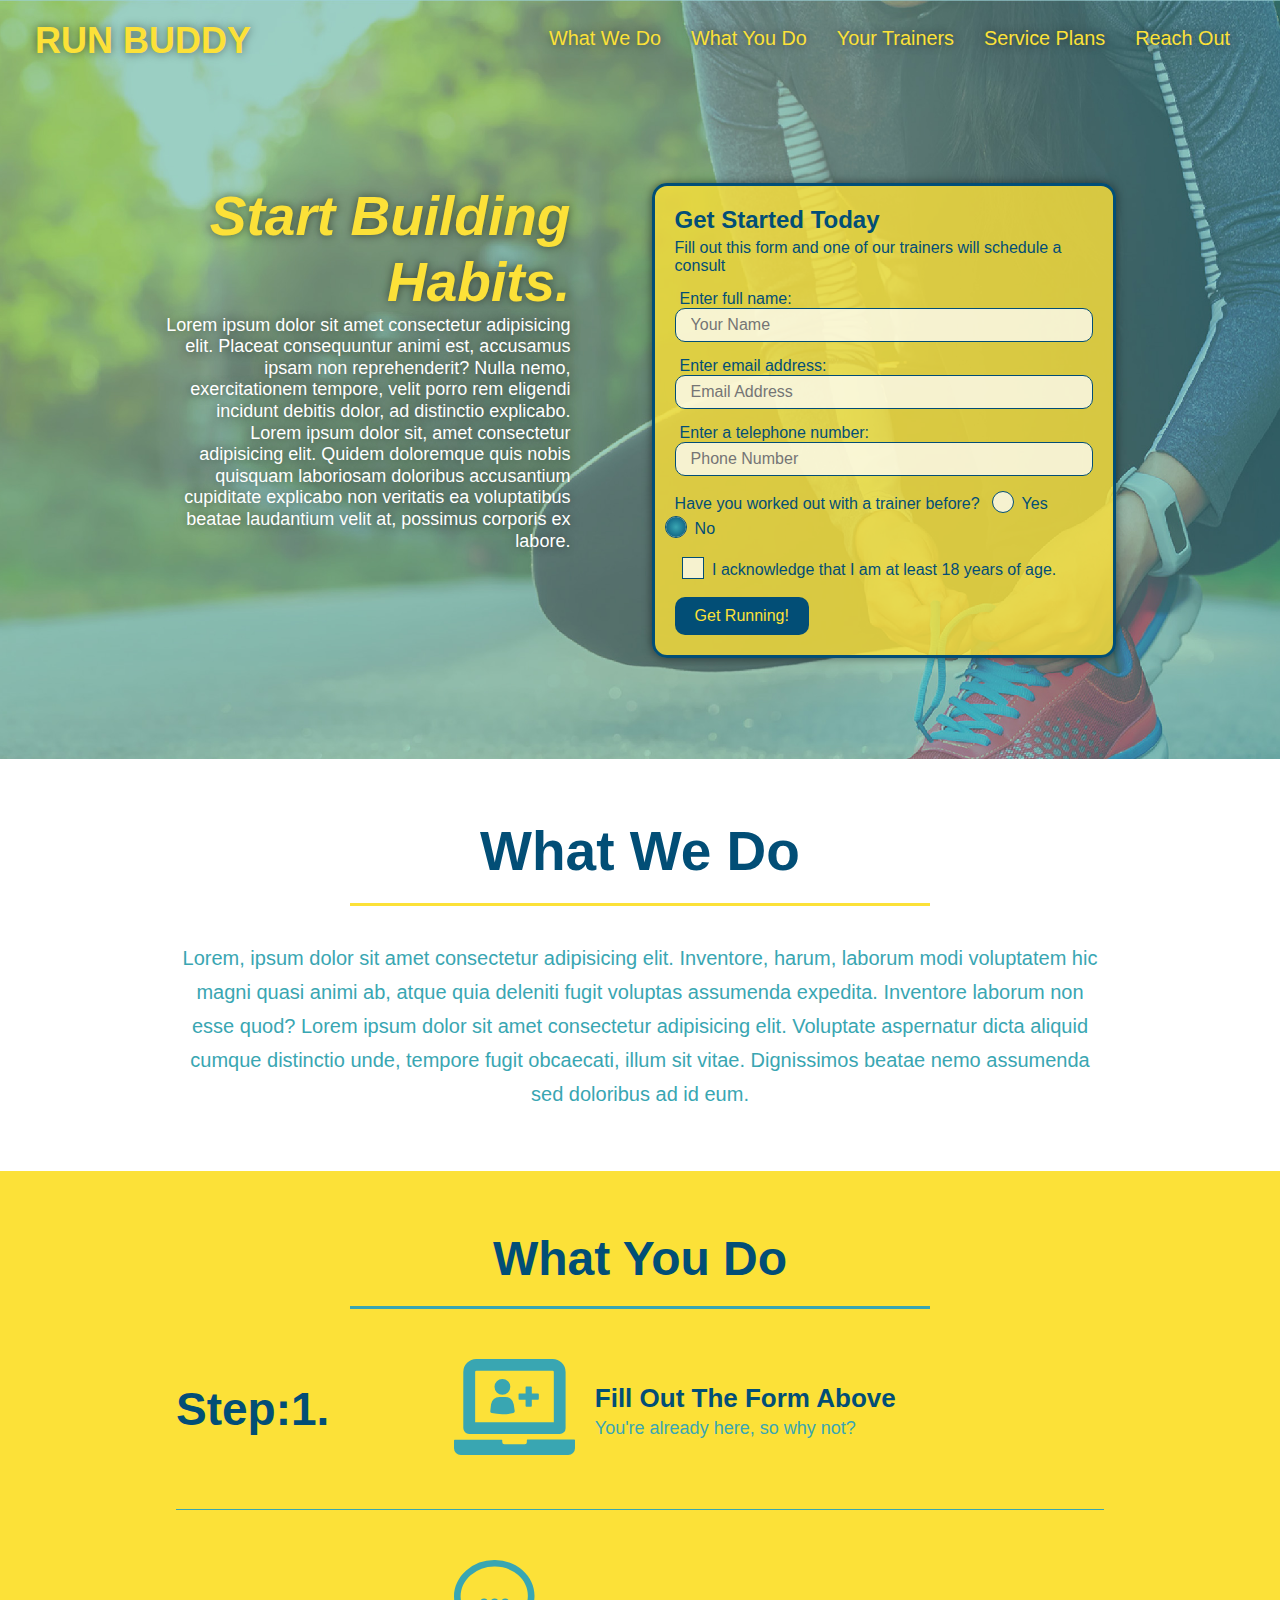
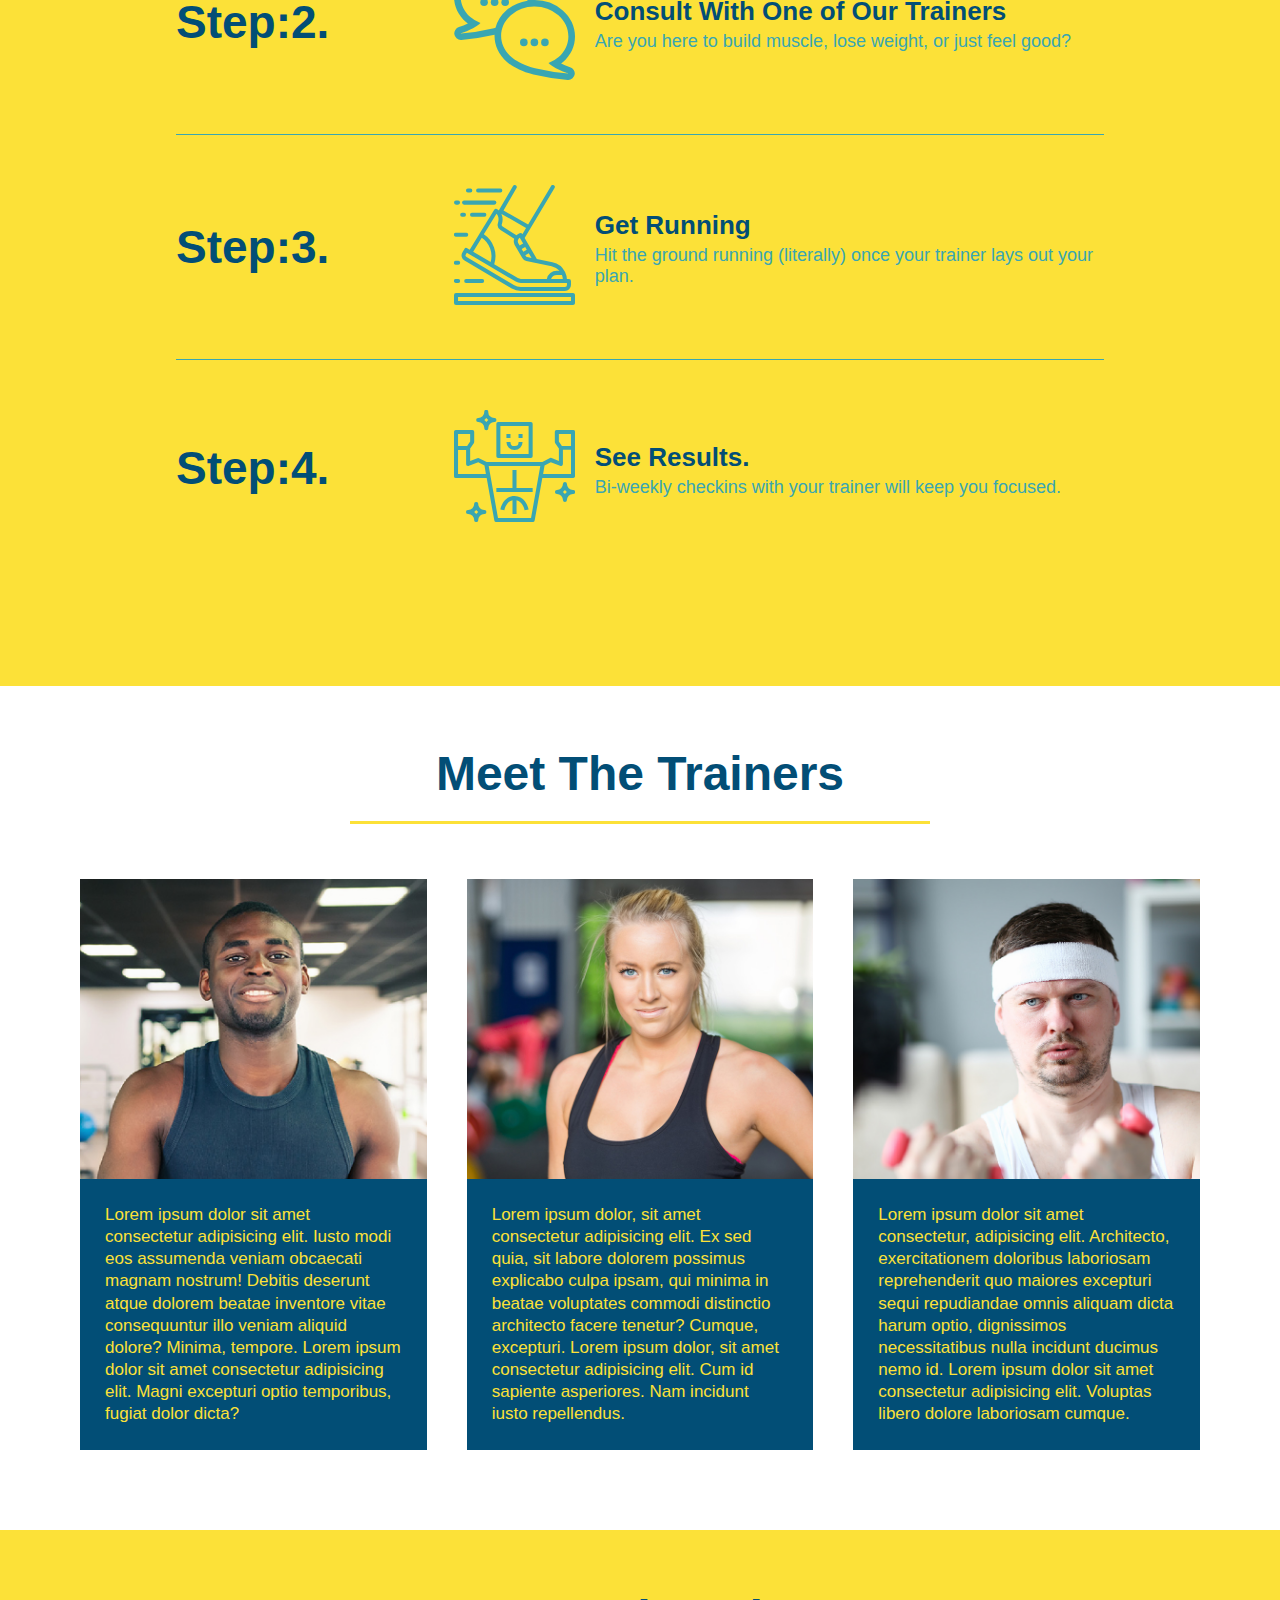
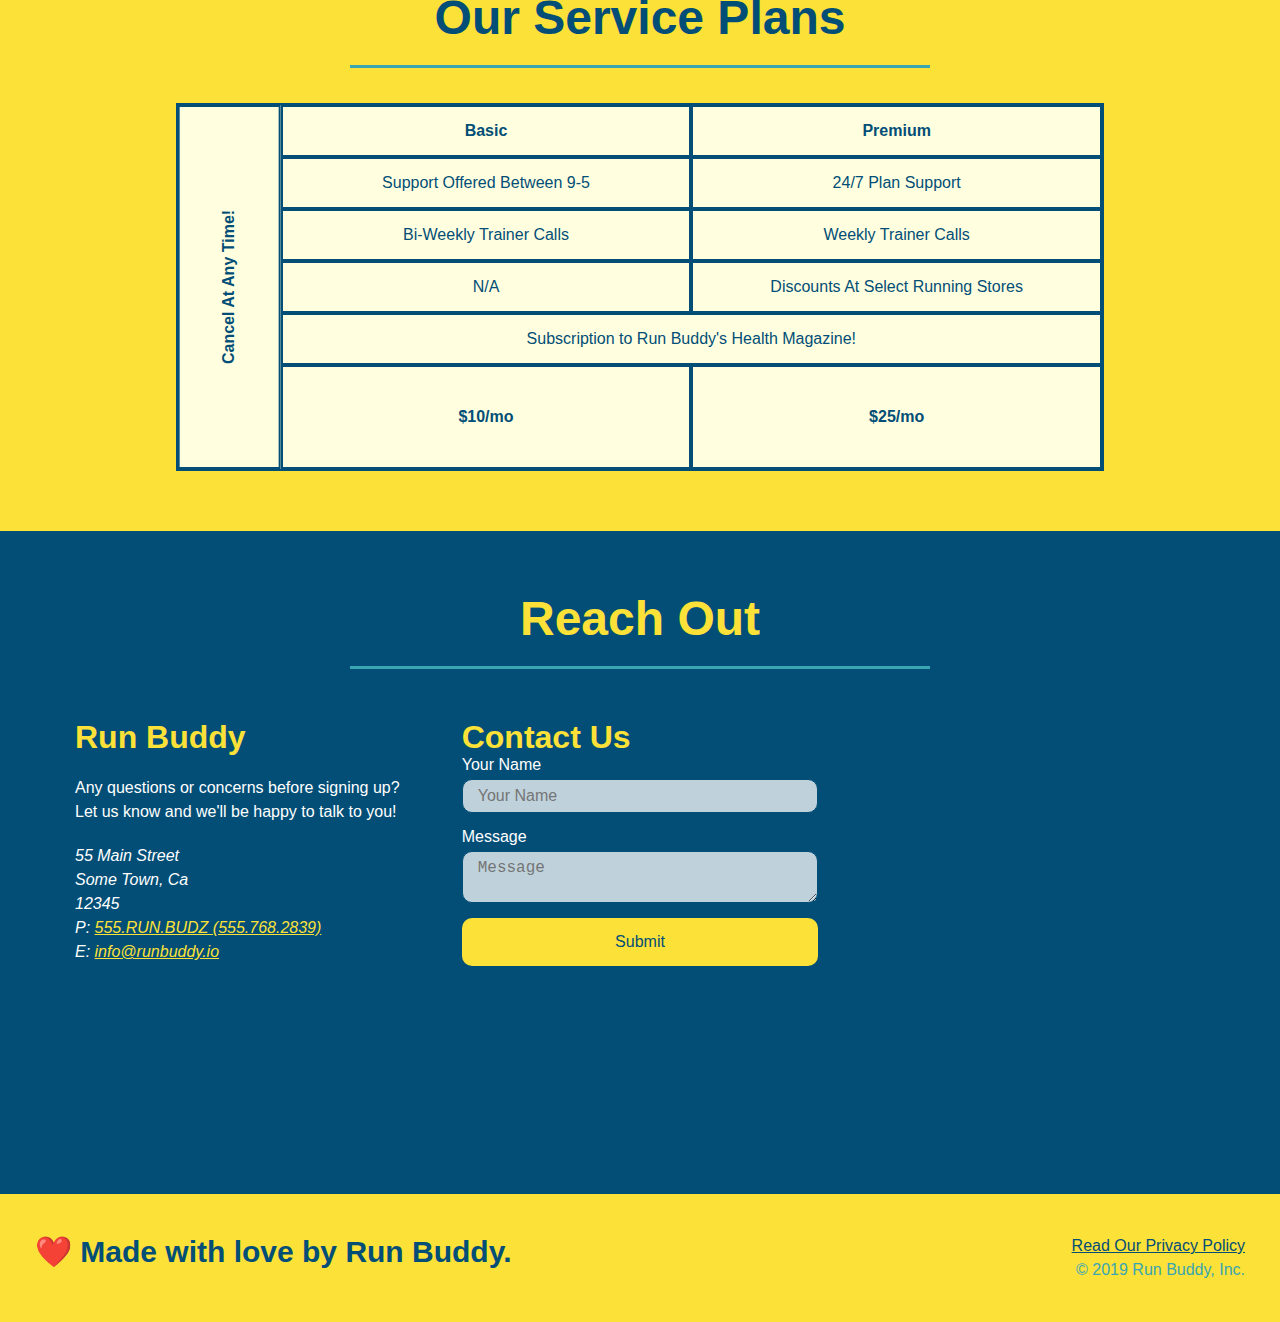
==== commit fb57be61: "added more animations and media queries" ====
--- a/index.html
+++ b/index.html
@@ -158,11 +158,17 @@
                 <h2 class="section-title primary-border">Meet The Trainers</h2>
             </div>
             <div class="trainers">
+
                 <article class="trainer">
-                    <img src="./assets/images/trainer-1.jpg" alt="Arron Stephens in his workout clothes. ready to pump iron" />
+                    <div class="trainer-img trainer-1">
+                        <div>
+                            <h3>Arron Stephens</h3>
+                            <h4>Speed / Strength</h4> 
+                        </div>
+                    </div>
                     <div class="trainer-bio">
-                        <h3 class="trainer-name">Arron Stephens</h3>
-                        <h4 class="trainer-role">Speed / Strength</h4>
+                        <h3>Arron Stephens</h3>
+                        <h4>Speed / Strength</h4> 
                         <p>
                             Lorem ipsum dolor sit amet consectetur adipisicing elit. Iusto modi eos assumenda veniam obcaecati magnam nostrum! Debitis deserunt atque dolorem beatae inventore vitae consequuntur illo veniam aliquid dolore? Minima, tempore. Lorem ipsum dolor sit amet consectetur adipisicing elit. Magni excepturi optio temporibus, fugiat dolor dicta?
                         </p>
@@ -170,10 +176,15 @@
                 </article>
             
                 <article class="trainer">
-                    <img src= "./assets/images/trainer-2.jpg" alt="Joanna Gill cooling off after a workout." />
+                    <div class="trainer-img trainer-2">
+                        <div>
+                            <h3>Joanna Gill</h3>
+                            <h4>Endurance</h4>
+                        </div>
+                    </div>
                     <div class="trainer-bio">
-                        <h3 class="trainer-name">Joanna Gill</h3>
-                        <h4 class="trainer-role">Endurance</h4>
+                        <h3>Joanna Gill</h3>
+                        <h4>Endurance</h4>
                         <p>
                             Lorem ipsum dolor, sit amet consectetur adipisicing elit. Ex sed quia, sit labore dolorem possimus explicabo culpa ipsam, qui minima in beatae voluptates commodi distinctio architecto facere tenetur? Cumque, excepturi. Lorem ipsum dolor, sit amet consectetur adipisicing elit. Cum id sapiente asperiores. Nam incidunt iusto repellendus.
                         </p>             
@@ -181,10 +192,15 @@
                 </article>
 
                 <article class="trainer">
-                    <img src="./assets/images/trainer-3.jpg" alt="Harry Smith wearing a headband and lifting comically small pink weights." />
+                    <div class="trainer-img trainer-3">
+                        <div>
+                            <h3>Harry "the Headband" Smith</h3>
+                            <h4>Strength</h4>
+                        </div>
+                    </div>
                     <div class="trainer-bio">
-                        <h3 class="trainer-name">Harry "the Headband" Smith</h3>
-                        <h4 class="trainer-role">Strength</h4>
+                        <h3>Harry "the Headband" Smith</h3>
+                        <h4>Strength</h4>
                         <p>
                             Lorem ipsum dolor sit amet consectetur, adipisicing elit. Architecto, exercitationem doloribus laboriosam reprehenderit quo maiores excepturi sequi repudiandae omnis aliquam dicta harum optio, dignissimos necessitatibus nulla incidunt ducimus nemo id. Lorem ipsum dolor sit amet consectetur adipisicing elit. Voluptas libero dolore laboriosam cumque.
                         </p>
--- a/assets/css/style.css
+++ b/assets/css/style.css
@@ -367,8 +367,65 @@
     
 }
 
-.trainer img {
+.trainer-img {
     width: 100%;
+    min-height: 300px;
+    background-size: cover;
+    display: flex;
+    padding: 15px;
+    align-items: flex-end;
+    position: relative;
+    overflow: hidden;
+}
+
+.trainer-img::after {
+    content: "";
+    height: 100%;
+    width: 100%;
+    background: linear-gradient(rgba(252, 255, 56, 0.3), rgba(2, 78, 118));
+    position: absolute;
+    top: 0;
+    left: 0;
+    opacity: 0;
+    transition: .5s;
+}
+
+article:hover .trainer-img::after {
+    opacity: 1;
+}
+
+.trainer-img h3 {
+    position: relative;
+    z-index: 1;
+    font-size: 28px;
+    margin-bottom: 5px;
+    top: 200px;
+    transition: 0.6s;
+}
+
+.trainer-img h4 {
+    position: relative;
+    z-index: 1;
+    font-size: 22px;
+    top: 200px;
+    transition: 0.6s;
+    transition-delay: 0.2s;
+}
+
+article:hover .trainer-img h3, article:hover .trainer-img h4 {
+    top: 0px;
+}
+
+.trainer-1 {
+    background-image: url("../images/trainer-1.jpg");
+}
+
+.trainer-2 {
+    background-image: url("../images/trainer-2.jpg");
+}
+
+.trainer-3 {
+    background-image: url("../images/trainer-3.jpg");
 }
 
 .trainer-bio {
@@ -390,12 +447,14 @@
 
 .trainer-bio h3 {
     font-size:28px;
-}
+    display: none;
+    }
 
 .trainer-bio h4 {
     font-weight: lighter;
     font-size: 22px;
     margin-bottom: 15px;
+    display: none;
 }
 
 .trainer-bio p {
@@ -629,6 +688,14 @@
         grid-column: 1/3;
         grid-row: -1;
     }
+
+    .trainer-img::after, .trainer-img h3, .trainer-img h4 {
+        display: none;
+    }
+
+    .trainer-bio h3, .trainer-bio h4 {
+        display: block;
+    }
 }
 
 @media screen and (max-width: 575px) {
